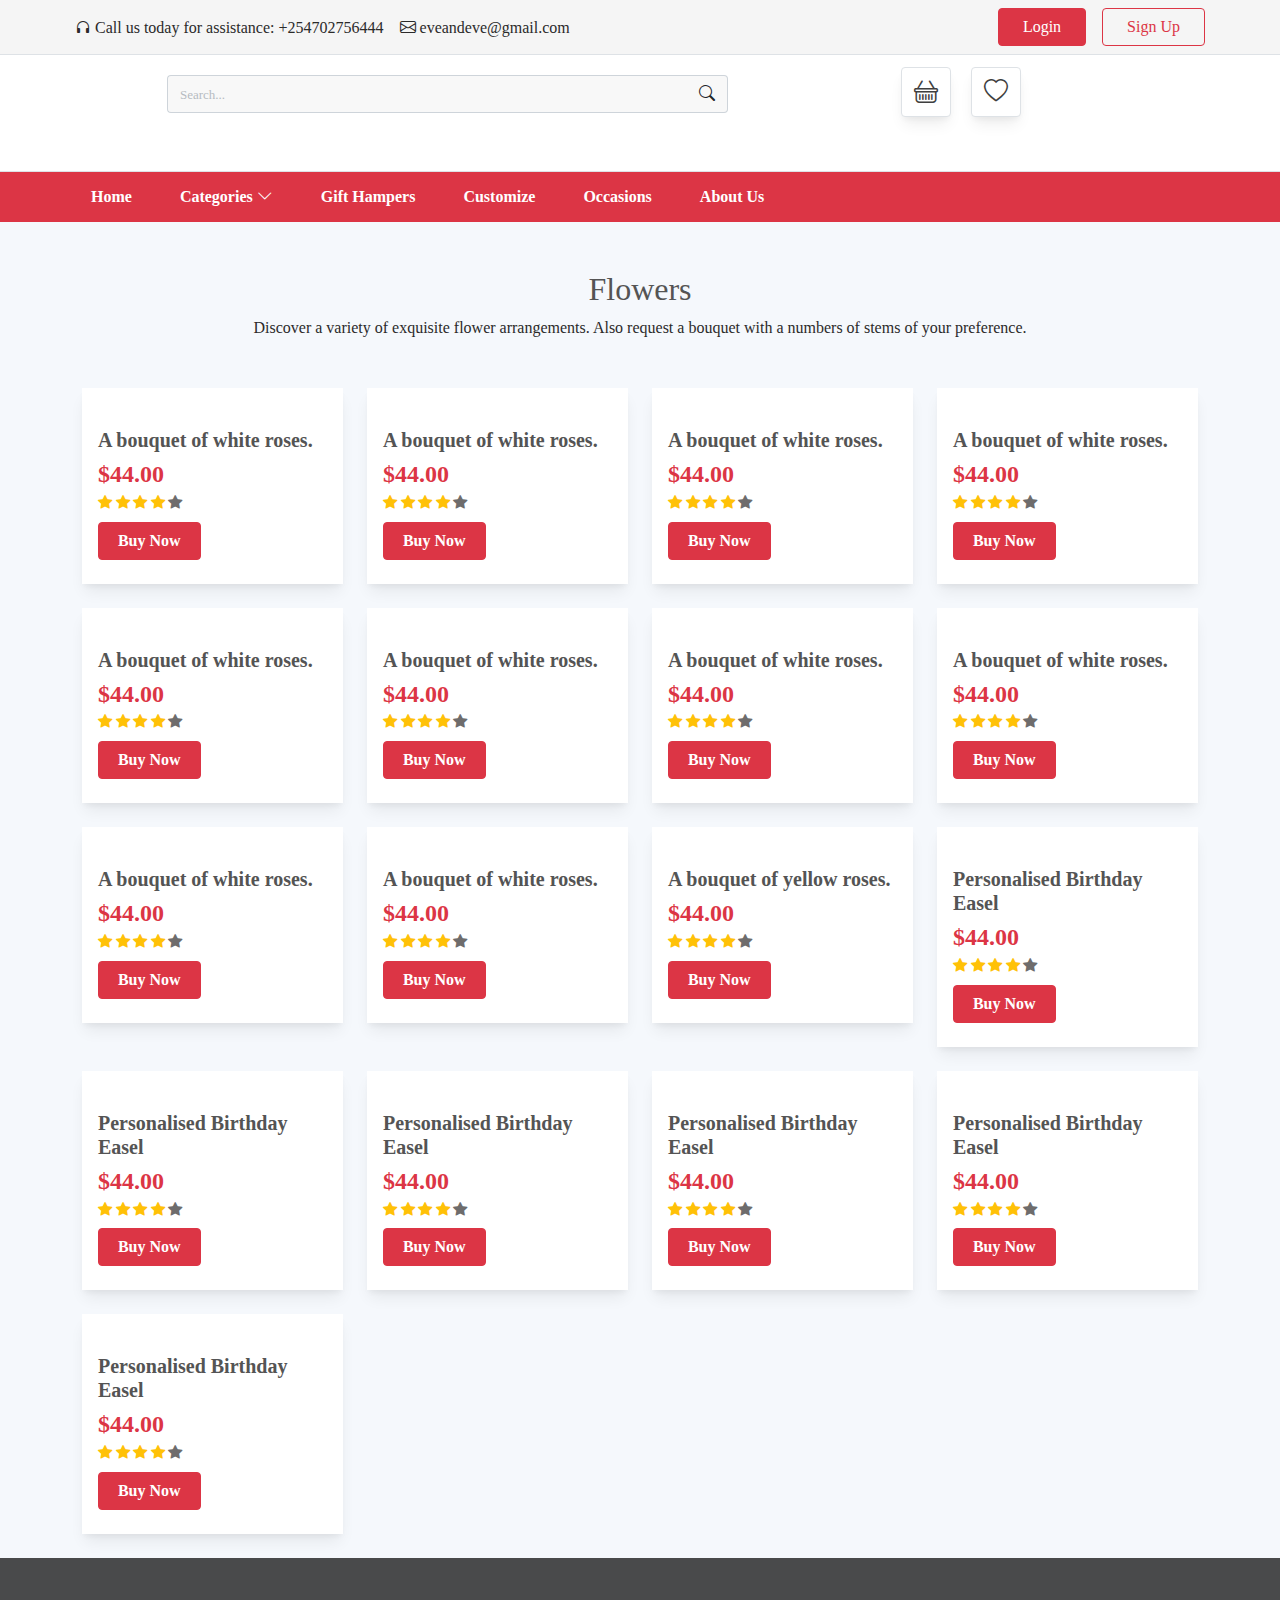
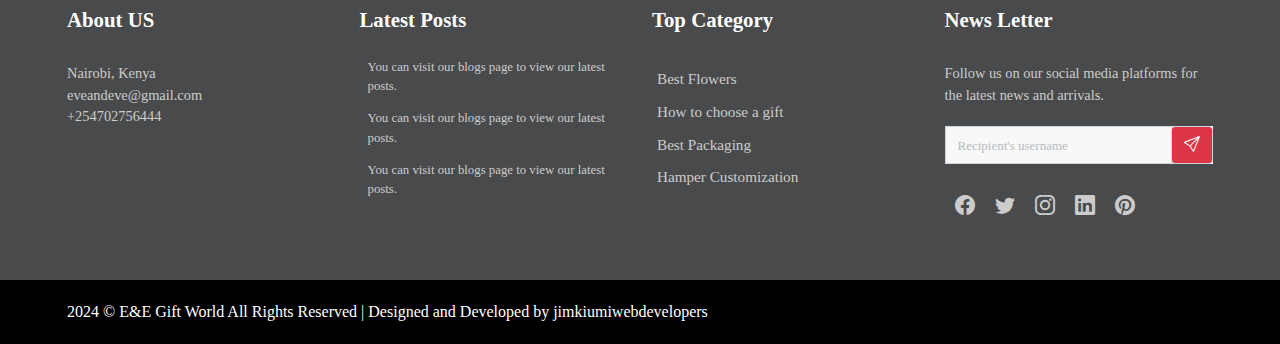
==== flowers.html @ 4145a186 "Add files via upload" ====
<!doctype html>
    <html lang="en">
    <head>
        <meta charset="utf-8">
        <meta name="viewport" content="width=device-width, initial-scale=1, shrink-to-fit=no">
        <title> E&E Gift World</title>
        <link rel="shortcut icon" href="assets/images/fav.png" type="image/x-icon">
        <link href="https://fonts.googleapis.com/css2?family=Poppins:wght@300;400;500;600;700;800;900&amp;display=swap" rel="stylesheet">
        <link rel="shortcut icon" href="assets/images/fav.jpg">
        <link rel="stylesheet" href="assets/css/bootstrap.min.css">
        <link rel="stylesheet" href="https://cdn.jsdelivr.net/npm/bootstrap-icons@1.7.2/font/bootstrap-icons.css">
        <link rel="stylesheet" type="text/css" href="assets/css/style.css" />
    </head>
    <bod>
        <header class="container-fluid bg-white">
            <div class="header-top bg-gray  border-bottom">
                <div class="container">
                    <div class="row">
                        <div class="col-md-8">
                            <ul class="d-inline-flex pt-0 pt-md-2 fs-6">
                                <li class="p-2 "><i class="bi bi-headphones"></i> Call us today for assistance:  +254702756444</li>
                                <li class="p-2 d-none d-md-block"><i class="bi bi-envelope"></i> eveandeve@gmail.com</li>
                            </ul>
                        </div>
                        <div class="col-md-4 d-flex align-items-end">
                            <ul class="ms-auto d-inline-flex">
                                <li class="p-2"><a target="_blank" href=""><button class="btn px-4 btn-danger">Login</button></a></li>
                                <li class="p-2"><a target="_blank" href=""><button class="btn px-4 btn-outline-danger">Sign Up</button></a></li>
                            </ul>
                        </div>
                    </div>
                </div>
            </div>
            <div class="logo-contaienr p-2">
                 <div class="container">
                     <div class="row">
                         <div id="logoimg" class="col-md-3 col-9 pt-1 pb-2">
                            <a href="index.html">
                                <img class="logo" src="assets\images\logo.jpg" alt="">
                            </a> 
                         </div>
                         <div class="col-md-6 d-none d-md-block pt-2">
                              <div class="input-group pt-1 mb-0">
                                  <input type="text" class="form-control border-end-0 mb-0" placeholder="Search..." aria-label="Recipient's username" aria-describedby="basic-addon2">
                                  <span class="input-group-text sit border-start-0" id="basic-addon2"><i class="bi bi-search"></i></span>
                            </div>
                         </div>
                         <div class="col-md-3 col-3 pt-1 text-end">
                             <a href="cart.html">
                                 <button type="button" class="btn btn-light shadow-md border position-relative">
                                  <i class="bi fs-4 bi-basket"></i>
                                </button>
                             </a>
                            
                            <button type="button" class="btn d-none d-md-inline-block ms-3 btn-light shadow-md border position-relative">
                              <i class="bi fs-4 bi-heart"></i>
                            </button>
                            
                         </div>
                     </div>
                 </div>   
            </div>
            <div class="menu-bar bg-danger container-fluid border-top">
                <div class="container">
                   <h6 class="d-md-none text-white p-3 mb-0 fw-bold">Menu 
                  <a class="text-white" data-bs-target="#menu" data-bs-toggle="collapse" aria-expanded="false" aria-controls="menu"><i class="bi cp bi-list float-end fs-1 dmji"></i></a> 
                   </h6>
                    <ul id="menu" class=" navcol fw-bold d-none d-md-inline-flex">
                        <li class="p-21 px-4"><a class="text-white" href="index.html">Home </a></li>
                        <li class="p-21 px-4"><a class="text-white" href="">Categories <i class="bi pt-2 bi-chevron-down"></i></a> 
                            <div class="inner-div">
                                <ul class="">
                                    <li><a href="">Baby</a></li>
                                    <li><a href="">Chocolates & Cookies</a></li>
                                    <li><a href="">Flowers & Cakes</a></li>
                                    <li><a href="">Gift Baskets & Hampers</a></li>
                                    <li><a href="">Gift Cards</a></li>
                                    <li><a href="">Jewellery</a></li>
                                    <li><a href="">Love & Romance</a></li>
                                </ul>
                            </div>
                        </li>
                        <li class="p-21 px-4"><a class="text-white" href="hampers.html">Gift Hampers </a></li>
                        <li class="p-21 px-4"><a class="text-white" href="">Customize </a></li>
                        <li class="p-21 px-4"><a class="text-white" href="">Occasions </a></li>
                        <li class="p-21 px-4"><a class="text-white" href="">About Us </a></li>
                    </ul>
                </div>
            </div>
        </header>
        <div class="latest-products pt-5 pb-0">
            <div class="container-xl">
                <div class="section-tile row">
                   <div class="col-md-10 text-center mx-auto">
                         <h2>Flowers</h2>
                        <p>Discover a variety of exquisite flower arrangements. Also request a bouquet with a numbers of stems of your preference.</p>
                   </div>
                </div>
                <div class="row mt-5">
                    <div class="col-lg-3 col-md-4 mb-4">
                        <div class="bg-white p-2 shadow-md">
                           <div class="text-center">
                               <a href="#">
                                    <img src="assets\images\Basket12.jpg" alt="">
                               </a>
                           </div>
                            <div class="detail p-2">
                                <h4 class="mb-1 fs-5 fw-bold">A bouquet of white roses.</h4>
                                <b class="fs-4 text-danger">$44.00</b>
                                
                                <ul class="mt-0 vgth">
                                    <li class="fs-8">
                                        <i class="bi text-warning bi-star-fill"></i>
                                        <i class="bi text-warning bi-star-fill"></i>
                                        <i class="bi text-warning bi-star-fill"></i>
                                        <i class="bi text-warning bi-star-fill"></i>
                                        <i class="bi bi-star-fill"></i>
                                    </li>
                                </ul>
                                <div class="row pt-2">
                                    <div class="col-md-6">
                                        <a href="#">
                                            <button class="btn mb-2 fw-bold w-100 btn-danger">Buy Now</button>
                                        </a>
                                    </div>
                                </div>
                            </div>
                        </div>
                    </div>
                    <div class="col-lg-3 col-md-4 mb-4">
                        <div class="bg-white p-2 shadow-md">
                           <div class="text-center">
                               <a href="#">
                                    <img src="assets\images\flowerbox.jpg" alt="">
                               </a>
                           </div>
                            <div class="detail p-2">
                                <h4 class="mb-1 fs-5 fw-bold">A bouquet of white roses.</h4>
                                <b class="fs-4 text-danger">$44.00</b>
                                
                                <ul class="mt-0 vgth">
                                    <li class="fs-8">
                                        <i class="bi text-warning bi-star-fill"></i>
                                        <i class="bi text-warning bi-star-fill"></i>
                                        <i class="bi text-warning bi-star-fill"></i>
                                        <i class="bi text-warning bi-star-fill"></i>
                                        <i class="bi bi-star-fill"></i>
                                    </li>
                                </ul>
                                <div class="row pt-2">
                                    <div class="col-md-6">
                                        <a href="#">
                                            <button class="btn mb-2 fw-bold w-100 btn-danger">Buy Now</button>
                                        </a>
                                    </div>
                                </div>
                            </div>
                        </div>
                    </div>
                    <div class="col-lg-3 col-md-4 mb-4">
                        <div class="bg-white p-2 shadow-md">
                           <div class="text-center">
                               <a href="#">
                                    <img src="assets\images\NAD_0535.JPG" alt="">
                               </a>
                           </div>
                            <div class="detail p-2">
                                <h4 class="mb-1 fs-5 fw-bold">A bouquet of white roses.</h4>
                                <b class="fs-4 text-danger">$44.00</b>
                                
                                <ul class="mt-0 vgth">
                                    <li class="fs-8">
                                        <i class="bi text-warning bi-star-fill"></i>
                                        <i class="bi text-warning bi-star-fill"></i>
                                        <i class="bi text-warning bi-star-fill"></i>
                                        <i class="bi text-warning bi-star-fill"></i>
                                        <i class="bi bi-star-fill"></i>
                                    </li>
                                </ul>
                                <div class="row pt-2">
                                    <div class="col-md-6">
                                        <a 
                                            href="#" target="_blank" onclick="redirectToWhatsApp('A bouquet of white roses', '$44.00')" class="btn mb-2 fw-bold w-100 btn-danger">Buy Now
                                        </a>
                                    </div>
                                </div>
                            </div>
                        </div>
                    </div>
                    
                    <div class="col-lg-3 col-md-4 mb-4">
                        <div class="bg-white p-2 shadow-md">
                           <div class="text-center">
                               <a href="#">
                                    <img src="assets\images\basket8.jpg" alt="">
                               </a>
                           </div>
                            <div class="detail p-2">
                                <h4 class="mb-1 fs-5 fw-bold">A bouquet of white roses.</h4>
                                <b class="fs-4 text-danger">$44.00</b>
                                
                                <ul class="mt-0 vgth">
                                    <li class="fs-8">
                                        <i class="bi text-warning bi-star-fill"></i>
                                        <i class="bi text-warning bi-star-fill"></i>
                                        <i class="bi text-warning bi-star-fill"></i>
                                        <i class="bi text-warning bi-star-fill"></i>
                                        <i class="bi bi-star-fill"></i>
                                    </li>
                                </ul>
                                <div class="row pt-2">
                                    <div class="col-md-6">
                                        <a href="#">
                                            <button class="btn mb-2 fw-bold w-100 btn-danger">Buy Now</button>
                                        </a>
                                    </div>
                                </div>
                            </div>
                        </div>
                    </div>
                    <div class="col-lg-3 col-md-4 mb-4">
                        <div class="bg-white p-2 shadow-md">
                           <div class="text-center">
                               <a href="#">
                                    <img src="assets\images\NAD_0610.JPG" alt="">
                               </a>
                           </div>
                            <div class="detail p-2">
                                <h4 class="mb-1 fs-5 fw-bold">A bouquet of white roses.</h4>
                                <b class="fs-4 text-danger">$44.00</b>
                                
                                <ul class="mt-0 vgth">
                                    <li class="fs-8">
                                        <i class="bi text-warning bi-star-fill"></i>
                                        <i class="bi text-warning bi-star-fill"></i>
                                        <i class="bi text-warning bi-star-fill"></i>
                                        <i class="bi text-warning bi-star-fill"></i>
                                        <i class="bi bi-star-fill"></i>
                                    </li>
                                </ul>
                                <div class="row pt-2">
                                    <div class="col-md-6">
                                        <a href="#">
                                            <button class="btn mb-2 fw-bold w-100 btn-danger">Buy Now</button>
                                        </a>
                                    </div>
                                </div>
                            </div>
                        </div>
                    </div>
                    <div class="col-lg-3 col-md-4 mb-4">
                        <div class="bg-white p-2 shadow-md">
                           <div class="text-center">
                               <a href="#">
                                    <img src="assets\images\NAD_0643.JPG" alt="">
                               </a>
                           </div>
                            <div class="detail p-2">
                                <h4 class="mb-1 fs-5 fw-bold">A bouquet of white roses.</h4>
                                <b class="fs-4 text-danger">$44.00</b>
                                
                                <ul class="mt-0 vgth">
                                    <li class="fs-8">
                                        <i class="bi text-warning bi-star-fill"></i>
                                        <i class="bi text-warning bi-star-fill"></i>
                                        <i class="bi text-warning bi-star-fill"></i>
                                        <i class="bi text-warning bi-star-fill"></i>
                                        <i class="bi bi-star-fill"></i>
                                    </li>
                                </ul>
                                <div class="row pt-2">
                                    <div class="col-md-6">
                                        <a href="#">
                                            <button class="btn mb-2 fw-bold w-100 btn-danger">Buy Now</button>
                                        </a>
                                    </div>
                                </div>
                            </div>
                        </div>
                    </div>
                    <div class="col-lg-3 col-md-4 mb-4">
                        <div class="bg-white p-2 shadow-md">
                           <div class="text-center">
                               <a href="#">
                                    <img src="assets\images\NAD_0672.JPG" alt="">
                               </a>
                           </div>
                            <div class="detail p-2">
                                <h4 class="mb-1 fs-5 fw-bold">A bouquet of white roses.</h4>
                                <b class="fs-4 text-danger">$44.00</b>
                                
                                <ul class="mt-0 vgth">
                                    <li class="fs-8">
                                        <i class="bi text-warning bi-star-fill"></i>
                                        <i class="bi text-warning bi-star-fill"></i>
                                        <i class="bi text-warning bi-star-fill"></i>
                                        <i class="bi text-warning bi-star-fill"></i>
                                        <i class="bi bi-star-fill"></i>
                                    </li>
                                </ul>
                                <div class="row pt-2">
                                    <div class="col-md-6">
                                        <a href="#">
                                            <button class="btn mb-2 fw-bold w-100 btn-danger">Buy Now</button>
                                        </a>
                                    </div>
                                </div>
                            </div>
                        </div>
                    </div>
                    <div class="col-lg-3 col-md-4 mb-4">
                        <div class="bg-white p-2 shadow-md">
                           <div class="text-center">
                               <a href="#">
                                    <img src="assets\images\NAD_0564.JPG" alt="">
                               </a>
                           </div>
                            <div class="detail p-2">
                                <h4 class="mb-1 fs-5 fw-bold">A bouquet of white roses.</h4>
                                <b class="fs-4 text-danger">$44.00</b>
                                
                                <ul class="mt-0 vgth">
                                    <li class="fs-8">
                                        <i class="bi text-warning bi-star-fill"></i>
                                        <i class="bi text-warning bi-star-fill"></i>
                                        <i class="bi text-warning bi-star-fill"></i>
                                        <i class="bi text-warning bi-star-fill"></i>
                                        <i class="bi bi-star-fill"></i>
                                    </li>
                                </ul>
                                <div class="row pt-2">
                                    <div class="col-md-6">
                                        <a href="#">
                                            <button class="btn mb-2 fw-bold w-100 btn-danger">Buy Now</button>
                                        </a>
                                    </div>
                                </div>
                            </div>
                        </div>
                    </div>
                    <div class="col-lg-3 col-md-4 mb-4">
                        <div class="bg-white p-2 shadow-md">
                           <div class="text-center">
                               <a href="#">
                                    <img src="assets\images\NAD_0604.JPG" alt="">
                               </a>
                           </div>
                            <div class="detail p-2">
                                <h4 class="mb-1 fs-5 fw-bold">A bouquet of white roses.</h4>
                                <b class="fs-4 text-danger">$44.00</b>
                                
                                <ul class="mt-0 vgth">
                                    <li class="fs-8">
                                        <i class="bi text-warning bi-star-fill"></i>
                                        <i class="bi text-warning bi-star-fill"></i>
                                        <i class="bi text-warning bi-star-fill"></i>
                                        <i class="bi text-warning bi-star-fill"></i>
                                        <i class="bi bi-star-fill"></i>
                                    </li>
                                </ul>
                                <div class="row pt-2">
                                    <div class="col-md-6">
                                        <a href="#">
                                            <button class="btn mb-2 fw-bold w-100 btn-danger">Buy Now</button>
                                        </a>
                                    </div>
                                </div>
                            </div>
                        </div>
                    </div>
                    <div class="col-lg-3 col-md-4 mb-4">
                        <div class="bg-white p-2 shadow-md">
                           <div class="text-center">
                               <a href="#">
                                    <img src="assets\images\whiteroses.jpg" alt="">
                               </a>
                           </div>
                            <div class="detail p-2">
                                <h4 class="mb-1 fs-5 fw-bold">A bouquet of white roses.</h4>
                                <b class="fs-4 text-danger">$44.00</b>
                                
                                <ul class="mt-0 vgth">
                                    <li class="fs-8">
                                        <i class="bi text-warning bi-star-fill"></i>
                                        <i class="bi text-warning bi-star-fill"></i>
                                        <i class="bi text-warning bi-star-fill"></i>
                                        <i class="bi text-warning bi-star-fill"></i>
                                        <i class="bi bi-star-fill"></i>
                                    </li>
                                </ul>
                                <div class="row pt-2">
                                    <div class="col-md-6">
                                        <a href="#">
                                            <button class="btn mb-2 fw-bold w-100 btn-danger">Buy Now</button>
                                        </a>
                                    </div>
                                </div>
                            </div>
                        </div>
                    </div>
                    
                    <div class="col-lg-3 col-md-4 mb-4">
                        <div class="bg-white p-2 shadow-md">
                            <div class="text-center">
                                <a href="#">
                                    <img src="assets\images\yellowroses.jpg" alt="">
                                </a>
                            </div>
                            <div class="detail p-2">
                                <h4 class="mb-1 fs-5 fw-bold">A bouquet of yellow roses.</h4>
                                <b class="fs-4 text-danger">$44.00</b>
                                <ul class="mt-0 vgth">
                                    <li class="fs-8">
                                        <i class="bi text-warning bi-star-fill"></i>
                                        <i class="bi text-warning bi-star-fill"></i>
                                        <i class="bi text-warning bi-star-fill"></i>
                                        <i class="bi text-warning bi-star-fill"></i>
                                        <i class="bi bi-star-fill"></i>
                                    </li>
                                </ul>
                                <div class="row pt-2">
                                    <div class="col-md-6">
                                        <a href="#">
                                            <button class="btn mb-2 fw-bold w-100 btn-danger">Buy Now</button>
                                        </a>
                                    </div>
                                </div>
                            </div>
                        </div>
                    </div>
                    
                    <div class="col-lg-3 col-md-4 mb-4">
                        <div class="bg-white p-2 shadow-md">
                            <div class="text-center">
                                <a href="#">
                                    <img src="assets\images\pinkroses.jpg" alt="">
                                </a>
                            </div>
                            <div class="detail p-2">
                                <h4 class="mb-1 fs-5 fw-bold">Personalised Birthday Easel</h4>
                                <b class="fs-4 text-danger">$44.00</b>
                                
                                <ul class="mt-0 vgth">
                                    <li class="fs-8">
                                        <i class="bi text-warning bi-star-fill"></i>
                                        <i class="bi text-warning bi-star-fill"></i>
                                        <i class="bi text-warning bi-star-fill"></i>
                                        <i class="bi text-warning bi-star-fill"></i>
                                        <i class="bi bi-star-fill"></i>
                                    </li>
                                </ul>
                                <div class="row pt-2">
                                    <div class="col-md-6">
                                        <a href="#">
                                            <button class="btn mb-2 fw-bold w-100 btn-danger">Buy Now</button>
                                        </a>
                                    </div>
                                </div>
                            </div>
                        </div>
                    </div>
                    
                    <div class="col-lg-3 col-md-4 mb-4">
                        <div class="bg-white p-2 shadow-md">
                            <div class="text-center">
                                <a href="#">
                                    <img src="assets\images\redroses.jpg" alt="">
                                </a>
                            </div>
                            <div class="detail p-2">
                                <h4 class="mb-1 fs-5 fw-bold">Personalised Birthday Easel</h4>
                                <b class="fs-4 text-danger">$44.00</b>
                                
                                <ul class="mt-0 vgth">
                                    <li class="fs-8">
                                        <i class="bi text-warning bi-star-fill"></i>
                                        <i class="bi text-warning bi-star-fill"></i>
                                        <i class="bi text-warning bi-star-fill"></i>
                                        <i class="bi text-warning bi-star-fill"></i>
                                        <i class="bi bi-star-fill"></i>
                                    </li>
                                </ul>
                                <div class="row pt-2">
                                    <div class="col-md-6">
                                        <a href="#">
                                            <button class="btn mb-2 fw-bold w-100 btn-danger">Buy Now</button>
                                        </a>
                                    </div>
                                </div>
                            </div>
                        </div>
                    </div>
                    <div class="col-lg-3 col-md-4 mb-4">
                        <div class="bg-white p-2 shadow-md">
                            <div class="text-center">
                                <a href="#">
                                    <img src="assets\images\mixedroses.webp" alt="">
                                </a>
                            </div>
                            <div class="detail p-2">
                                <h4 class="mb-1 fs-5 fw-bold">Personalised Birthday Easel</h4>
                                <b class="fs-4 text-danger">$44.00</b>
                                
                                <ul class="mt-0 vgth">
                                    <li class="fs-8">
                                        <i class="bi text-warning bi-star-fill"></i>
                                        <i class="bi text-warning bi-star-fill"></i>
                                        <i class="bi text-warning bi-star-fill"></i>
                                        <i class="bi text-warning bi-star-fill"></i>
                                        <i class="bi bi-star-fill"></i>
                                    </li>
                                </ul>
                                <div class="row pt-2">
                                    <div class="col-md-6">
                                        <a href="#">
                                            <button class="btn mb-2 fw-bold w-100 btn-danger">Buy Now</button>
                                        </a>
                                    </div>
                                </div>
                            </div>
                        </div>
                    </div>
                    
                    <div class="col-lg-3 col-md-4 mb-4">
                        <div class="bg-white p-2 shadow-md">
                            <div class="text-center">
                                <a href="#">
                                    <img src="assets\images\longstemroses.webp" alt="">
                                </a>
                            </div>
                            <div class="detail p-2">
                                <h4 class="mb-1 fs-5 fw-bold">Personalised Birthday Easel</h4>
                                <b class="fs-4 text-danger">$44.00</b>
                                
                                <ul class="mt-0 vgth">
                                    <li class="fs-8">
                                        <i class="bi text-warning bi-star-fill"></i>
                                        <i class="bi text-warning bi-star-fill"></i>
                                        <i class="bi text-warning bi-star-fill"></i>
                                        <i class="bi text-warning bi-star-fill"></i>
                                        <i class="bi bi-star-fill"></i>
                                    </li>
                                </ul>
                                <div class="row pt-2">
                                    <div class="col-md-6">
                                        <a href="#">
                                            <button class="btn mb-2 fw-bold w-100 btn-danger">Buy Now</button>
                                        </a>
                                    </div>
                                </div>
                            </div>
                        </div>
                    </div>
                    
                    <div class="col-lg-3 col-md-4 mb-4">
                        <div class="bg-white p-2 shadow-md">
                            <div class="text-center">
                                <a href="#">
                                    <img src="assets\images\rosesteddy.jpg" alt="">
                                </a>
                            </div>
                            <div class="detail p-2">
                                <h4 class="mb-1 fs-5 fw-bold">Personalised Birthday Easel</h4>
                                <b class="fs-4 text-danger">$44.00</b>
                                
                                <ul class="mt-0 vgth">
                                    <li class="fs-8">
                                        <i class="bi text-warning bi-star-fill"></i>
                                        <i class="bi text-warning bi-star-fill"></i>
                                        <i class="bi text-warning bi-star-fill"></i>
                                        <i class="bi text-warning bi-star-fill"></i>
                                        <i class="bi bi-star-fill"></i>
                                    </li>
                                </ul>
                                <div class="row pt-2">
                                    <div class="col-md-6">
                                        <a href="#">
                                            <button class="btn mb-2 fw-bold w-100 btn-danger">Buy Now</button>
                                        </a>
                                    </div>
                                </div>
                            </div>
                        </div>
                    </div>
                    
                    <div class="col-lg-3 col-md-4 mb-4">
                        <div class="bg-white p-2 shadow-md">
                            <div class="text-center">
                                <img src="assets\images\roses&ferrero.jpg" alt="">
                            </div>
                            <div class="detail p-2">
                                <h4 class="mb-1 fs-5 fw-bold">Personalised Birthday Easel</h4>
                                <b class="fs-4 text-danger">$44.00</b>
                                
                                <ul class="mt-0 vgth">
                                    <li class="fs-8">
                                        <i class="bi text-warning bi-star-fill"></i>
                                        <i class="bi text-warning bi-star-fill"></i>
                                        <i class="bi text-warning bi-star-fill"></i>
                                        <i class="bi text-warning bi-star-fill"></i>
                                        <i class="bi bi-star-fill"></i>
                                    </li>
                                </ul>
                                <div class="row pt-2">
                                    <div class="col-md-6">
                                        <button class="btn mb-2 fw-bold w-100 btn-danger">Buy Now</button>
                                    </div>
                                </div>
                            </div>
                        </div>
                    </div>
                </div>
            </div>
        </div>
    <footer>
        <div class="inner">
            <div class="container">
                <div class="row">
                    <div class="col-md-3 foot-about">
                        <h4>About US</h4>

                        <p></p>

                        <ul>
                            <li>Nairobi, Kenya</li>
                            <li>eveandeve@gmail.com</li>
                            <li>+254702756444</li>
                        </ul>
                    </div>

                    <div class="col-md-3 foot-post">
                        <h4>Latest Posts</h4>

                        <div class="post-row">
                            <div class="image">
                                <img src="assets\images\redroses.jpg" alt="">
                            </div>
                            <div class="detail ps-2">
                                <p>You can visit our blogs page to view our latest posts.</p>
                            </div>
                        </div>

                        <div class="post-row">
                            <div class="image">
                                <img src="assets\images\redroses.jpg" alt="">
                            </div>
                            <div class="detail p-2">
                                <p>You can visit our blogs page to view our latest posts.</p>
                            </div>
                        </div>

                        <div class="post-row">
                            <div class="image">
                                <img src="assets\images\redroses.jpg" alt="">
                            </div>
                            <div class="detail ps-2">
                                <p>You can visit our blogs page to view our latest posts.</p>
                            </div>
                        </div>
                    </div>

                    <div class="col-md-3 foot-services">
                        <h4>Top Category</h4>

                        <ul>
                            <li><a href="">Best Flowers</a></li>
                            <li><a href="">How to choose a gift</a></li>
                            <li><a href="">Best Packaging </a></li>
                            <li><a href="">Hamper Customization</a></li>
                        </ul>
                    </div>

                    <div class="col-md-3 foot-news">
                        <h4>News Letter</h4>
                        <p>Follow us on our social media platforms for the latest news and arrivals. </p>

                        <div class="input-group mb-3">
                            <input type="text" class="form-control mb-0" placeholder="Recipient's username" aria-label="Recipient's username" aria-describedby="basic-addon2">
                            <div class="input-group-append">
                                <span class="input-group-text bg-danger" id="basic-addon2"><i class="bi text-white bi-send"></i></span>
                            </div>
                        </div>

                        <ul>
                            <li><i class="bi bi-facebook"></i></li>
                            <li><i class="bi bi-twitter"></i></li>
                            <li><i class="bi bi-instagram"></i></li>
                            <li><i class="bi bi-linkedin"></i></li>
                            <li><i class="bi bi-pinterest"></i></li>
                        </ul>
                    </div>
                </div>
            </div>
        </div>
    </footer>
    <div class="copy">
        <div class="container">
            <a href="https://www.smarteyeapps.com/">2024 &copy; E&E Gift World All Rights Reserved | Designed and Developed by jimkiumiwebdevelopers</a>

            <span>
                <a href=""><i class="fab fa-github"></i></a>
                <a href=""><i class="fab fa-google-plus-g"></i></a>
                <a href="https://in.pinterest.com/prabnr/pins/"><i class="fab fa-pinterest-p"></i></a>
                <a href="https://twitter.com/prabinraja89" target="_blank"><i class="fab fa-twitter"></i></a>
                <a href="https://www.facebook.com/freewebtemplatesbysmarteye" target="_blank"><i class="fab fa-facebook-f"></i></a>
            </span>
        </div>
    </div>
        
    </body>
    <script>
        function redirectToWhatsApp(productName, productPrice) {
            // Construct the message with the product details
            var message = "I'm interested in buying the following product:\n";
            message += "Product: " + productName + "\n";
            message += "Price: " + productPrice + "\n";
    
            // Encode the message for URL
            var encodedMessage = encodeURIComponent(message);
    
            // Construct the WhatsApp link
            var whatsappLink = "https://wa.me/+254702756444?text=" + encodedMessage;
    
            // Redirect to WhatsApp
            window.location.href = whatsappLink;
        }
    </script>
    
    <script src="assets/js/jquery-3.2.1.min.js"></script>
    <script src="assets/js/popper.min.js"></script>
    <script src="assets/js/bootstrap.bundle.min.js"></script>
    <script src="assets/plugins/scroll-fixed/jquery-scrolltofixed-min.js"></script>
    <script src="assets/plugins/testimonial/js/owl.carousel.min.js"></script>
    <script src="assets/js/script.js"></script>

</html>
---- assets/css/style.css ----
#logoimg {
  width: 100px;
  height: 100px;
}




@import url("https://fonts.googleapis.com/css2?family=Crimson+Text:wght@400;600;700&display=swap");
.bg-primary {
  background-color: #8119f5 !important;
}

.text-primary {
  color: #8119f5;
}

/* ===================================== Basic CSS ==================================== */
* {
  margin: 0px;
  padding: 0px;
  list-style: none;
}

img {
  max-width: 100%;
}

a {
  text-decoration: none;
  outline: none;
  color: #444;
}

a:hover {
  color: #444;
}

ul {
  margin-bottom: 0;
  padding-left: 0;
}

a:hover,
a:focus,
input,
textarea {
  text-decoration: none;
  outline: none;
}

.center {
  text-align: center;
}

.left {
  text-align: left;
}

.right {
  text-align: right;
}

.cp {
  cursor: pointer;
}

html, body {
  height: 100%;
  font-family: "Crimson Text", serif;
}

p {
  margin-bottom: 0px;
  width: 100%;
}

.no-padding {
  padding: 0px;
}

.no-margin {
  margin: 0px;
}

.hid {
  display: none;
}

.top-mar {
  margin-top: 15px;
}

.h-100 {
  height: 100%;
}

::placeholder {
  color: #747f8a !important;
  font-size: 13px;
  opacity: 0.5 !important;
}

.container-fluid {
  padding: 0px;
}

h1, h2, h3, h4, h5, h6 {
  color: #545454;
}

body {
  background-color: #f5f8fc !important;
  -webkit-font-smoothing: antialiased;
  -moz-osx-font-smoothing: grayscale;
  text-rendering: optimizeLegibility;
  color: #2b2a2a;
  overflow-x: hidden;
}

.section-title {
  padding: 30px;
  margin: 0px;
  margin-bottom: 20px;
}
@media screen and (max-width: 767px) {
  .section-title {
    padding: 5px;
  }
}
.section-title h2 {
  width: 100%;
  text-align: center;
  font-weight: 600;
  margin-bottom: 0px;
}
.section-title p {
  max-width: 850px;
  text-align: center;
  float: none;
  margin: auto;
  font-size: 0.9rem;
  margin-top: 6px;
}
.section-title span {
  float: right;
  font-style: italic;
}

.inner-title {
  padding: 20px;
  padding-left: 0px;
  margin: 0px;
  margin-bottom: 10px;
  padding-bottom: 0px;
  border-bottom: 1px solid #ccccccc4;
  display: block;
  padding-right: 0px;
}
.inner-title h2 {
  width: 100%;
  text-align: center;
  font-size: 1rem;
  font-weight: 600;
  text-align: left;
  border-bottom: 1px solid #863dd9;
  padding-bottom: 10px;
  margin-bottom: 0px;
  width: 300px;
}
.inner-title p {
  width: 100%;
  text-align: center;
}
.inner-title .btn {
  float: right;
  margin-top: -38px;
  font-weight: 600;
  font-size: 0.8rem;
}

.page-nav {
  background-size: 100%;
  padding: 68px;
  text-align: center;
  background-color: #eaeaea;
}
.page-nav ul {
  float: none;
  margin: auto;
}
@media screen and (max-width: 992px) {
  .page-nav {
    background-size: auto;
  }
}
@media screen and (max-width: 767px) {
  .page-nav {
    padding-top: 200px;
    padding-bottom: 40px;
  }
}
@media screen and (max-width: 356px) {
  .page-nav {
    padding-top: 200px;
    padding-bottom: 40px;
  }
}
.page-nav h2 {
  font-size: 28px;
  width: 100%;
  font-weight: 700;
  color: #444;
}
@media screen and (max-width: 600px) {
  .page-nav h2 {
    font-size: 26px;
  }
}
.page-nav ul li {
  float: left;
  margin-right: 10px;
  margin-top: 10px;
  font-size: 16px;
  font-size: 0.93rem;
  font-weight: 600;
  color: #444;
}
.page-nav ul li i {
  width: 30px;
  text-align: center;
  color: #444;
}
.page-nav ul li a {
  color: #444;
  font-size: 0.93rem;
  font-weight: 600;
}

.btn-success {
  background-color: #51be78;
  border-color: #51be78;
}
.btn-success:hover {
  background-color: #51be78 !important;
  border-color: #51be78 !important;
}
.btn-success:active {
  background-color: #51be78 !important;
  border-color: #51be78 !important;
}
.btn-success:focus {
  background-color: #51be78 !important;
  border-color: #51be78 !important;
  box-shadow: none !important;
}

.btn-primary {
  background-color: #8119f5;
  border-color: #8119f5;
}
.btn-primary:hover {
  background-color: #8119f5 !important;
  border-color: #8119f5 !important;
}
.btn-primary:active {
  background-color: #8119f5 !important;
  border-color: #8119f5 !important;
}
.btn-primary:focus {
  background-color: #8119f5 !important;
  border-color: #8119f5 !important;
  box-shadow: none !important;
}

.btn-outline-primary {
  border-color: #8119f5;
  color: #8119f5;
}
.btn-outline-primary:hover {
  background-color: #8119f5 !important;
  border-color: #8119f5 !important;
}
.btn-outline-primary:active {
  background-color: #8119f5 !important;
  border-color: #8119f5 !important;
}
.btn-outline-primary:focus {
  background-color: #8119f5 !important;
  border-color: #8119f5 !important;
  box-shadow: none !important;
}

.form-control:focus {
  box-shadow: none !important;
  border: 1px solid #CCC;
}

.btn-light {
  background-color: #FFF;
  color: #3F3F3F;
}

.collapse.show {
  display: block !important;
}

.form-control:focus {
  box-shadow: none;
  border: 1px solid #CCC;
}

.form-control {
  background-color: #F8F8F8;
  margin-bottom: 20px;
}
.form-control:focus {
  background-color: #FFF;
  border-color: #CCC;
}

.container {
  max-width: 1170px;
}
@media screen and (max-width: 575px) {
  .container {
    padding: 10px 15px;
  }
}

/* ===================================== Basic CSS ==================================== */
.dropdown:hover .dropdown-menu {
  display: block;
  margin-top: 0;
}

.fw-md {
  font-weight: 600;
}

.fw-sm {
  font-weight: 500;
}

.big-padding {
  padding: 50px;
}
@media screen and (max-width: 940px) {
  .big-padding {
    padding: 30px 10px;
  }
}

.bggray {
  background-color: #F7F5F4 !important;
}

.shadow-md {
  box-shadow: 0 10px 15px -3px rgba(0, 0, 0, 0.07), 0 4px 6px -2px rgba(0, 0, 0, 0.05);
}

.shadow-xs {
  box-shadow: 0 8px 6px -6px rgba(0, 0, 0, 0.13);
}

.truncate-2 {
  display: -webkit-box !important;
  -webkit-line-clamp: 2;
  -webkit-box-orient: vertical;
  height: 42px;
  overflow: hidden;
  line-height: 21px;
}

.truncate-4 {
  display: -webkit-box !important;
  -webkit-line-clamp: 4;
  -webkit-box-orient: vertical;
  height: 82px;
  overflow: hidden;
  line-height: 21px;
}

.truncate-6 {
  display: -webkit-box !important;
  -webkit-line-clamp: 7;
  -webkit-box-orient: vertical;
  height: 130px;
  overflow: hidden;
  line-height: 21px;
}

.rtable {
  max-width: 500px;
  float: none;
  margin: auto;
}
.rtable tr td {
  padding: 5px;
}

.fs-7 {
  font-size: 0.95rem;
}

.fs-8 {
  font-size: 0.9rem;
}

.sticky {
  position: sticky;
}

.bg-gray {
  background: rgba(217, 217, 217, 0.25);
}

.btn-xs {
  padding: 2px 8px;
  font-size: 0.875rem;
  border-radius: 0.2rem;
}
.btn-xs i {
  font-size: 16px;
}

@media screen and (max-width: 767px) {
  .bordernosm {
    border: 0px !important;
  }
}

.h400 {
  height: 400px;
  overflow: auto;
}

.sticky-top-90 {
  position: -webkit-sticky;
  position: sticky;
  top: 85px;
  z-index: 1020;
}

.fs-9 {
  font-size: 0.79rem;
}

.fs-55 {
  font-size: 1.1rem;
}

.mt-25 {
  margin-top: 11px;
}

.width-fit {
  width: fit-content;
}

.text-justify {
  text-align: justify;
}

.p-21 {
  padding: 0.8rem;
}

.max-100 {
  max-width: 100px;
}

.sit {
  background-color: #F8F8F8;
}

.logo {
  max-width: 230px;
  width: 100%;
}

.inner-div {
  width: 500px;
  background-color: #FFF;
  box-shadow: 0 2px 5px 0 rgba(0, 0, 0, 0.16), 0 2px 10px 0 rgba(0, 0, 0, 0.12);
  position: absolute;
  padding: 15px;
  margin-top: 13px;
  display: none;
  z-index: 999;
}
@media screen and (max-width: 767px) {
  .inner-div {
    width: 100%;
    position: relative;
    display: inline-block !important;
  }
}
.inner-div ul li {
  float: left;
  width: 50%;
  font-size: 0.95rem;
  padding: 5px;
}
@media screen and (max-width: 767px) {
  .inner-div ul li {
    width: 100% !important;
  }
}

.navcol li:hover .inner-div {
  display: block;
}
@media screen and (max-width: 767px) {
  .navcol li:hover .inner-div {
    display: inline-block !important;
  }
}

.gvi {
  margin-top: -20px;
}

.vgth li i {
  color: #6e6c6c;
}

footer .inner {
  background-color: rgba(0, 0, 0, 0.7);
  padding: 50px;
  color: #ccc;
  font-size: 0.9rem;
}
@media screen and (max-width: 940px) {
  footer .inner {
    padding: 30px 10px;
  }
}
footer .inner h4 {
  color: #FFF;
  font-weight: 600;
  font-size: 1.3rem;
  margin-bottom: 30px;
}
footer .inner .foot-about p {
  margin-bottom: 30px;
}
footer .inner .foot-post .post-row {
  display: flex;
  margin-bottom: 10px;
}
footer .inner .foot-post .post-row .image img {
  width: 120px;
}
footer .inner .foot-post .post-row .detail {
  flex-grow: 1;
  padding-left: 5px;
}
footer .inner .foot-post .post-row .detail p {
  font-size: 0.8rem;
  margin-top: -5px;
}
footer .inner .foot-services ul li {
  padding: 5px;
  font-size: 0.95rem;
}
footer .inner .foot-services ul li a {
  color: #ccc;
}
footer .inner .foot-news p {
  margin-bottom: 20px;
}
footer .inner .foot-news .input-group {
  border-radius: 0px;
}
footer .inner .foot-news .input-group input {
  border-radius: 0px;
}
footer .inner .foot-news .input-group .input-group-append {
  border-radius: 0px;
  background-color: #FFF;
}
footer .inner .foot-news ul li {
  float: left;
  padding: 10px;
}
footer .inner .foot-news ul li i {
  font-size: 20px;
}

.copy {
  padding: 20px;
  background-color: #000000;
  color: #FFF;
}
.copy a {
  color: #FFF;
}
.copy span {
  float: right;
}
.copy span i {
  margin-right: 20px;
}

.dmji {
  margin-top: -6px;
}

.page-item.active a {
  background-color: #b02a37 !important;
  border-color: #b02a37 !important;
  color: #FFF !important;
}

.page-link {
  color: #b02a37 !important;
}

.filt li {
  padding: 5px;
}

.key-features li {
  float: left;
  width: 50%;
}

.bi-star-fill {
  color: #908c8c;
}

.detail {
  font-size: 0.8rem !important;
}

/*# sourceMappingURL=style.css.map */
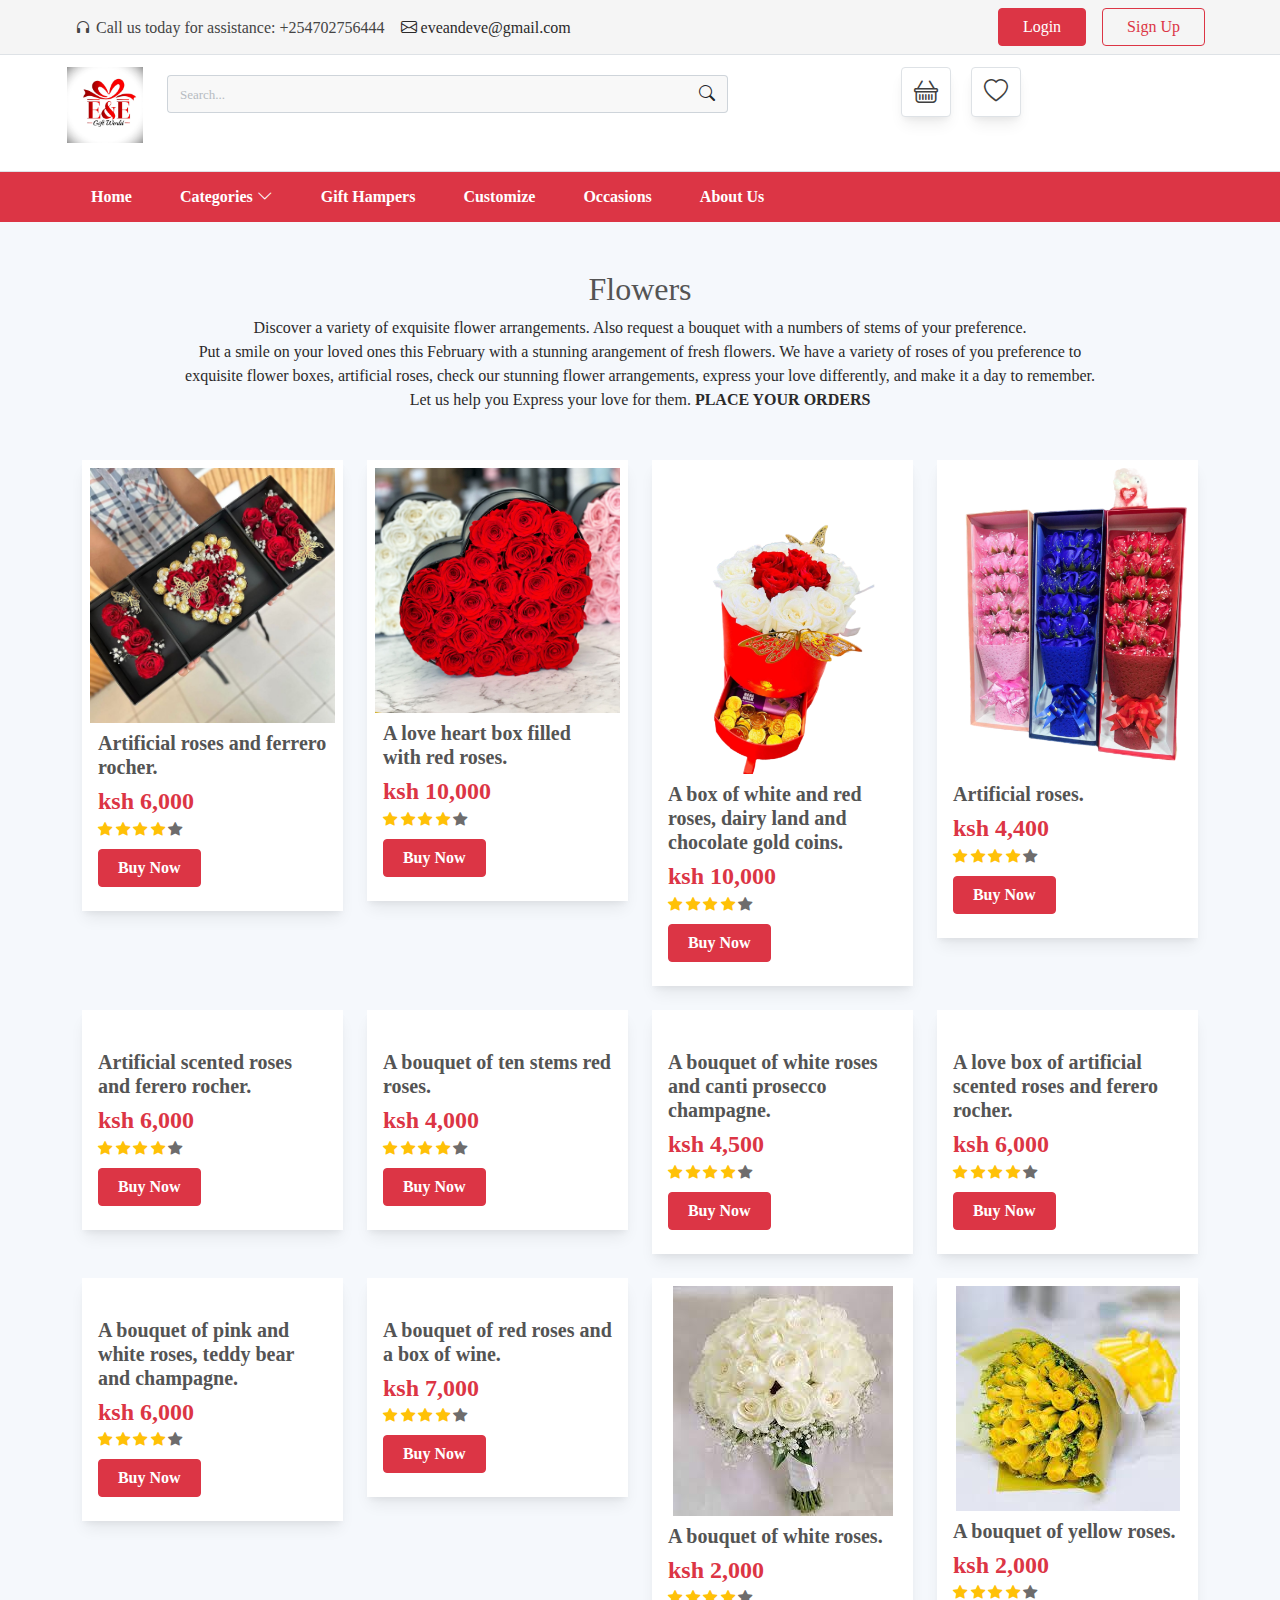
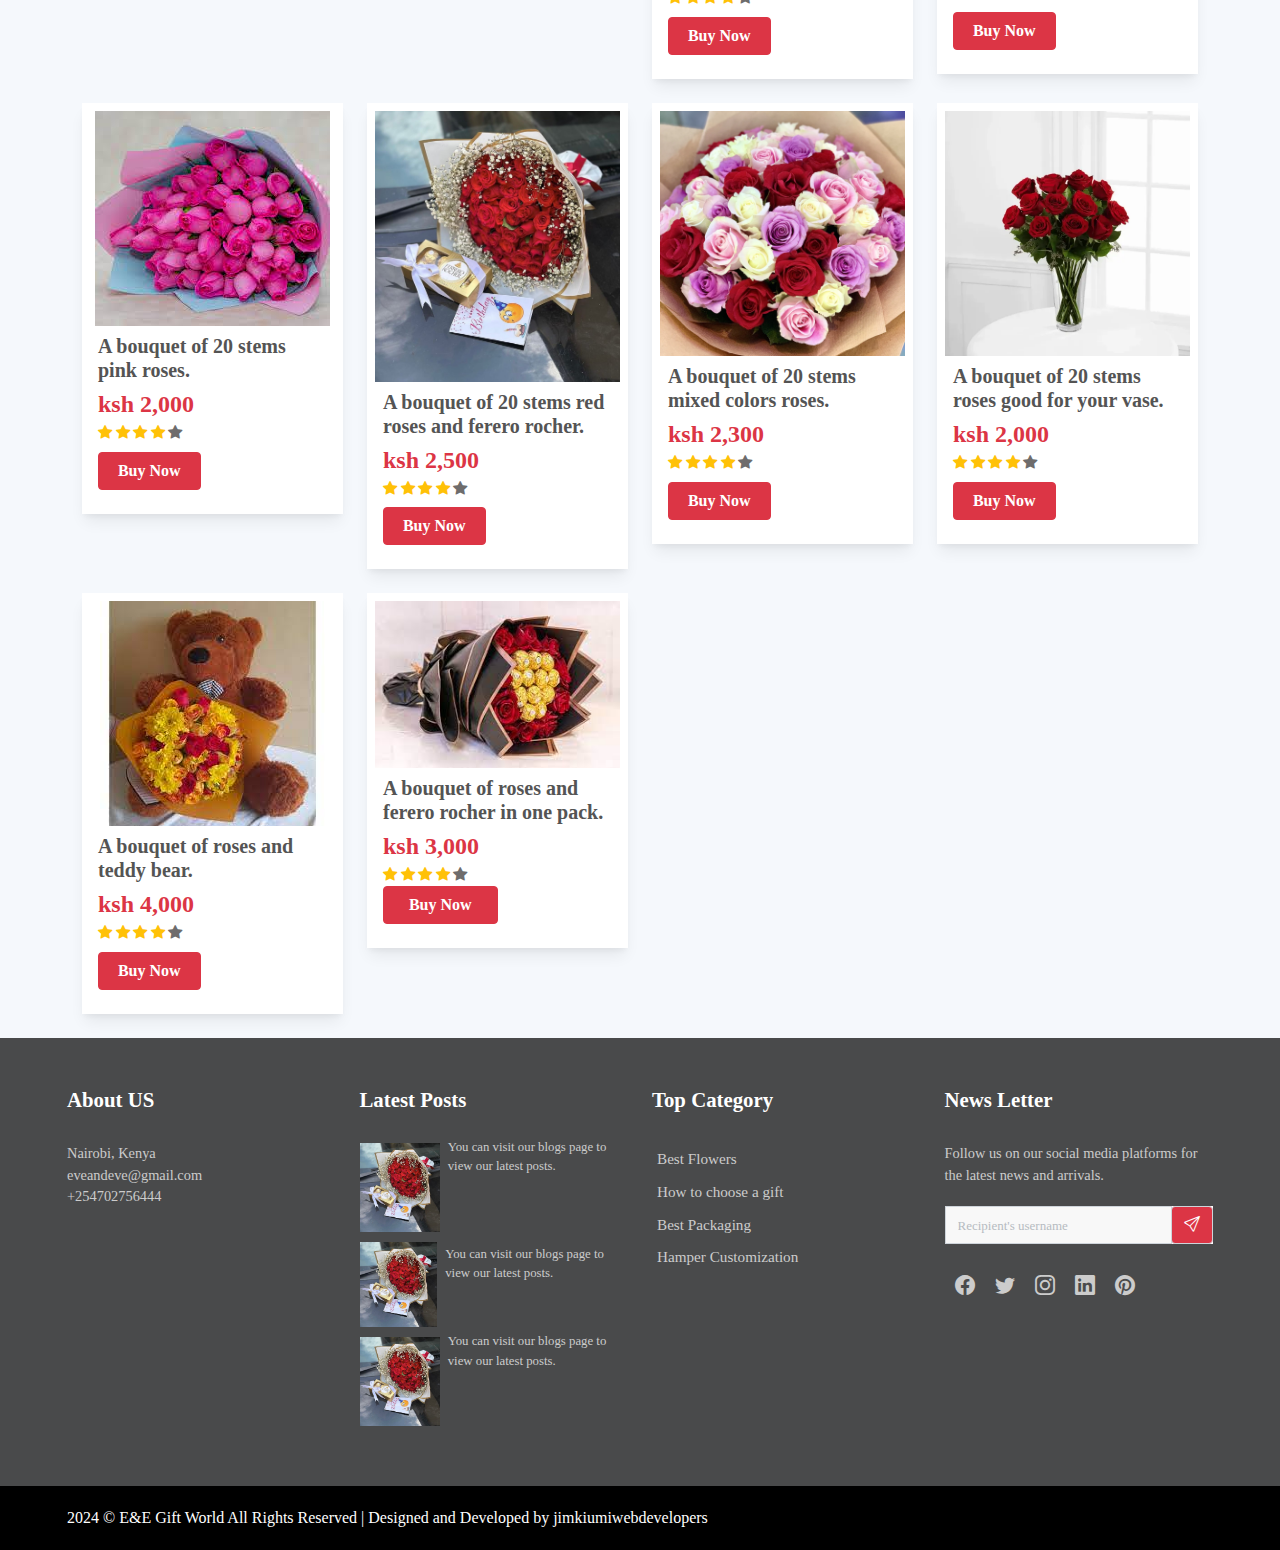
==== commit 7b6e3bc3: "Update flowers.html" ====
--- a/flowers.html
+++ b/flowers.html
@@ -18,10 +18,15 @@
                     <div class="row">
                         <div class="col-md-8">
                             <ul class="d-inline-flex pt-0 pt-md-2 fs-6">
-                                <li class="p-2 "><i class="bi bi-headphones"></i> Call us today for assistance:  +254702756444</li>
+                                <li class="p-2">
+                                    <a href="tel:+254702756444" style="text-decoration: none; display: flex; align-items: center;">
+                                        <i class="bi bi-headphones"></i>
+                                        <span style="margin-left: 5px;">Call us today for assistance: +254702756444</span>
+                                    </a>
+                                </li>
                                 <li class="p-2 d-none d-md-block"><i class="bi bi-envelope"></i> eveandeve@gmail.com</li>
                             </ul>
-                        </div>
+                        </div>                        
                         <div class="col-md-4 d-flex align-items-end">
                             <ul class="ms-auto d-inline-flex">
                                 <li class="p-2"><a target="_blank" href=""><button class="btn px-4 btn-danger">Login</button></a></li>
@@ -94,6 +99,7 @@
                    <div class="col-md-10 text-center mx-auto">
                          <h2>Flowers</h2>
                         <p>Discover a variety of exquisite flower arrangements. Also request a bouquet with a numbers of stems of your preference.</p>
+                        <p>Put a smile on your loved ones this February with a stunning arangement of fresh flowers. We have a variety of roses of you preference to exquisite flower boxes, artificial roses, check our stunning flower arrangements, express your love differently, and make it a day to remember. Let us help you Express your love for them. <b>PLACE YOUR ORDERS</b></p>
                    </div>
                 </div>
                 <div class="row mt-5">
@@ -105,293 +111,324 @@
                                </a>
                            </div>
                             <div class="detail p-2">
+                                <h4 class="mb-1 fs-5 fw-bold">Artificial roses and ferrero rocher.</h4>
+                                <b class="fs-4 text-danger">ksh 6,000</b>
+                                
+                                <ul class="mt-0 vgth">
+                                    <li class="fs-8">
+                                        <i class="bi text-warning bi-star-fill"></i>
+                                        <i class="bi text-warning bi-star-fill"></i>
+                                        <i class="bi text-warning bi-star-fill"></i>
+                                        <i class="bi text-warning bi-star-fill"></i>
+                                        <i class="bi bi-star-fill"></i>
+                                    </li>
+                                </ul>
+                                <div class="row pt-2">
+                                    <div class="col-md-6">
+                                        <a 
+                                            href="#" target="_blank" onclick="redirectToWhatsApp('Artificial roses and ferrero rocher', 'ksh 6,000')" class="btn mb-2 fw-bold w-100 btn-danger">Buy Now
+                                        </a>
+                                    </div>
+                                </div>
+                            </div>
+                        </div>
+                    </div>
+                    <div class="col-lg-3 col-md-4 mb-4">
+                        <div class="bg-white p-2 shadow-md">
+                           <div class="text-center">
+                               <a href="#">
+                                    <img src="assets\images\flowerbox.jpg" alt="">
+                               </a>
+                           </div>
+                            <div class="detail p-2">
+                                <h4 class="mb-1 fs-5 fw-bold">A love heart box filled with red roses.</h4>
+                                <b class="fs-4 text-danger">ksh 10,000</b>
+                                
+                                <ul class="mt-0 vgth">
+                                    <li class="fs-8">
+                                        <i class="bi text-warning bi-star-fill"></i>
+                                        <i class="bi text-warning bi-star-fill"></i>
+                                        <i class="bi text-warning bi-star-fill"></i>
+                                        <i class="bi text-warning bi-star-fill"></i>
+                                        <i class="bi bi-star-fill"></i>
+                                    </li>
+                                </ul>
+                                <div class="row pt-2">
+                                    <div class="col-md-6">
+                                        <a href="#">
+                                            <a 
+                                                href="#" target="_blank" onclick="redirectToWhatsApp('A love heart box filled with red roses', 'ksh 10,000')" class="btn mb-2 fw-bold w-100 btn-danger">Buy Now
+                                            </a>
+                                    </div>
+                                </div>
+                            </div>
+                        </div>
+                    </div>
+                    <div class="col-lg-3 col-md-4 mb-4">
+                        <div class="bg-white p-2 shadow-md">
+                           <div class="text-center">
+                               <a href="#">
+                                    <img src="assets\images\Basket8.png" alt="">
+                               </a>
+                           </div>
+                            <div class="detail p-2">
+                                <h4 class="mb-1 fs-5 fw-bold">A box of white and red roses, dairy land and chocolate gold coins.</h4>
+                                <b class="fs-4 text-danger">ksh 10,000</b>
+                                
+                                <ul class="mt-0 vgth">
+                                    <li class="fs-8">
+                                        <i class="bi text-warning bi-star-fill"></i>
+                                        <i class="bi text-warning bi-star-fill"></i>
+                                        <i class="bi text-warning bi-star-fill"></i>
+                                        <i class="bi text-warning bi-star-fill"></i>
+                                        <i class="bi bi-star-fill"></i>
+                                    </li>
+                                </ul>
+                                <div class="row pt-2">
+                                    <div class="col-md-6">
+                                        <a href="#">
+                                            <a 
+                                                href="#" target="_blank" onclick="redirectToWhatsApp('A box of white and red roses, dairy land and chocolate gold coins', 'ksh 10,000')" class="btn mb-2 fw-bold w-100 btn-danger">Buy Now
+                                            </a>
+                                    </div>
+                                </div>
+                            </div>
+                        </div>
+                    </div>
+                    <div class="col-lg-3 col-md-4 mb-4">
+                        <div class="bg-white p-2 shadow-md">
+                           <div class="text-center">
+                               <a href="#">
+                                    <img src="assets\images\5.png" alt="">
+                               </a>
+                           </div>
+                            <div class="detail p-2">
+                                <h4 class="mb-1 fs-5 fw-bold">Artificial roses.</h4>
+                                <b class="fs-4 text-danger">ksh 4,400</b>
+                                
+                                <ul class="mt-0 vgth">
+                                    <li class="fs-8">
+                                        <i class="bi text-warning bi-star-fill"></i>
+                                        <i class="bi text-warning bi-star-fill"></i>
+                                        <i class="bi text-warning bi-star-fill"></i>
+                                        <i class="bi text-warning bi-star-fill"></i>
+                                        <i class="bi bi-star-fill"></i>
+                                    </li>
+                                </ul>
+                                <div class="row pt-2">
+                                    <div class="col-md-6">
+                                        <a 
+                                            href="#" target="_blank" onclick="redirectToWhatsApp('Artificial roses', 'ksh 4,000')" class="btn mb-2 fw-bold w-100 btn-danger">Buy Now
+                                        </a>
+                                    </div>
+                                </div>
+                            </div>
+                        </div>
+                    </div>
+                    <div class="col-lg-3 col-md-4 mb-4">
+                        <div class="bg-white p-2 shadow-md">
+                           <div class="text-center">
+                               <a href="#">
+                                    <img src="assets\images\NAD_0535.JPG" alt="">
+                               </a>
+                           </div>
+                            <div class="detail p-2">
+                                <h4 class="mb-1 fs-5 fw-bold">Artificial scented roses and ferero rocher.</h4>
+                                <b class="fs-4 text-danger">ksh 6,000</b>
+                                
+                                <ul class="mt-0 vgth">
+                                    <li class="fs-8">
+                                        <i class="bi text-warning bi-star-fill"></i>
+                                        <i class="bi text-warning bi-star-fill"></i>
+                                        <i class="bi text-warning bi-star-fill"></i>
+                                        <i class="bi text-warning bi-star-fill"></i>
+                                        <i class="bi bi-star-fill"></i>
+                                    </li>
+                                </ul>
+                                <div class="row pt-2">
+                                    <div class="col-md-6">
+                                        <a 
+                                            href="#" target="_blank" onclick="redirectToWhatsApp('Artificial scented roses and ferero rocher', 'ksh 6,000')" class="btn mb-2 fw-bold w-100 btn-danger">Buy Now
+                                        </a>
+                                    </div>
+                                </div>
+                            </div>
+                        </div>
+                    </div>
+                    <div class="col-lg-3 col-md-4 mb-4">
+                        <div class="bg-white p-2 shadow-md">
+                           <div class="text-center">
+                               <a href="#">
+                                    <img src="assets\images\NAD_0610.JPG" alt="">
+                               </a>
+                           </div>
+                            <div class="detail p-2">
+                                <h4 class="mb-1 fs-5 fw-bold">A bouquet of ten stems red roses.</h4>
+                                <b class="fs-4 text-danger">ksh 4,000</b>
+                                
+                                <ul class="mt-0 vgth">
+                                    <li class="fs-8">
+                                        <i class="bi text-warning bi-star-fill"></i>
+                                        <i class="bi text-warning bi-star-fill"></i>
+                                        <i class="bi text-warning bi-star-fill"></i>
+                                        <i class="bi text-warning bi-star-fill"></i>
+                                        <i class="bi bi-star-fill"></i>
+                                    </li>
+                                </ul>
+                                <div class="row pt-2">
+                                    <div class="col-md-6">
+                                        <a 
+                                            href="#" target="_blank" onclick="redirectToWhatsApp('A bouquet of ten stems red roses', 'ksh 4,000')" class="btn mb-2 fw-bold w-100 btn-danger">Buy Now
+                                        </a>
+                                    </div>
+                                </div>
+                            </div>
+                        </div>
+                    </div>
+                    <div class="col-lg-3 col-md-4 mb-4">
+                        <div class="bg-white p-2 shadow-md">
+                           <div class="text-center">
+                               <a href="#">
+                                    <img src="assets\images\NAD_0643.JPG" alt="">
+                               </a>
+                           </div>
+                            <div class="detail p-2">
+                                <h4 class="mb-1 fs-5 fw-bold">A bouquet of white roses and canti prosecco champagne.</h4>
+                                <b class="fs-4 text-danger">ksh 4,500</b>
+                                
+                                <ul class="mt-0 vgth">
+                                    <li class="fs-8">
+                                        <i class="bi text-warning bi-star-fill"></i>
+                                        <i class="bi text-warning bi-star-fill"></i>
+                                        <i class="bi text-warning bi-star-fill"></i>
+                                        <i class="bi text-warning bi-star-fill"></i>
+                                        <i class="bi bi-star-fill"></i>
+                                    </li>
+                                </ul>
+                                <div class="row pt-2">
+                                    <div class="col-md-6">
+                                        <a 
+                                            href="#" target="_blank" onclick="redirectToWhatsApp('A bouquet of white roses and canti prosecco champagne', 'ksh 4,500')" class="btn mb-2 fw-bold w-100 btn-danger">Buy Now
+                                        </a>
+                                    </div>
+                                </div>
+                            </div>
+                        </div>
+                    </div>
+                    <div class="col-lg-3 col-md-4 mb-4">
+                        <div class="bg-white p-2 shadow-md">
+                           <div class="text-center">
+                               <a href="#">
+                                    <img src="assets\images\NAD_0672.JPG" alt="">
+                               </a>
+                           </div>
+                            <div class="detail p-2">
+                                <h4 class="mb-1 fs-5 fw-bold">A love box of artificial scented roses and ferero rocher.</h4>
+                                <b class="fs-4 text-danger">ksh 6,000</b>
+                                
+                                <ul class="mt-0 vgth">
+                                    <li class="fs-8">
+                                        <i class="bi text-warning bi-star-fill"></i>
+                                        <i class="bi text-warning bi-star-fill"></i>
+                                        <i class="bi text-warning bi-star-fill"></i>
+                                        <i class="bi text-warning bi-star-fill"></i>
+                                        <i class="bi bi-star-fill"></i>
+                                    </li>
+                                </ul>
+                                <div class="row pt-2">
+                                    <div class="col-md-6">
+                                        <a 
+                                            href="#" target="_blank" onclick="redirectToWhatsApp('A love box of artificial scented roses and ferero rocher', 'ksh 6,000')" class="btn mb-2 fw-bold w-100 btn-danger">Buy Now
+                                        </a>
+                                    </div>
+                                </div>
+                            </div>
+                        </div>
+                    </div>
+                    <div class="col-lg-3 col-md-4 mb-4">
+                        <div class="bg-white p-2 shadow-md">
+                           <div class="text-center">
+                               <a href="#">
+                                    <img src="assets\images\NAD_0564.JPG" alt="">
+                               </a>
+                           </div>
+                            <div class="detail p-2">
+                                <h4 class="mb-1 fs-5 fw-bold">A bouquet of pink and white roses, teddy bear and champagne.</h4>
+                                <b class="fs-4 text-danger">ksh 6,000</b>
+                                
+                                <ul class="mt-0 vgth">
+                                    <li class="fs-8">
+                                        <i class="bi text-warning bi-star-fill"></i>
+                                        <i class="bi text-warning bi-star-fill"></i>
+                                        <i class="bi text-warning bi-star-fill"></i>
+                                        <i class="bi text-warning bi-star-fill"></i>
+                                        <i class="bi bi-star-fill"></i>
+                                    </li>
+                                </ul>
+                                <div class="row pt-2">
+                                    <div class="col-md-6">
+                                        <a 
+                                            href="#" target="_blank" onclick="redirectToWhatsApp('A bouquet of pink and white roses, teddy bear and champagne', 'ksh 6,000')" class="btn mb-2 fw-bold w-100 btn-danger">Buy Now
+                                        </a>
+                                    </div>
+                                </div>
+                            </div>
+                        </div>
+                    </div>
+                    <div class="col-lg-3 col-md-4 mb-4">
+                        <div class="bg-white p-2 shadow-md">
+                           <div class="text-center">
+                               <a href="#">
+                                    <img src="assets\images\NAD_0604.JPG" alt="">
+                               </a>
+                           </div>
+                            <div class="detail p-2">
+                                <h4 class="mb-1 fs-5 fw-bold">A bouquet of red roses and a box of wine.</h4>
+                                <b class="fs-4 text-danger">ksh 7,000</b>
+                                
+                                <ul class="mt-0 vgth">
+                                    <li class="fs-8">
+                                        <i class="bi text-warning bi-star-fill"></i>
+                                        <i class="bi text-warning bi-star-fill"></i>
+                                        <i class="bi text-warning bi-star-fill"></i>
+                                        <i class="bi text-warning bi-star-fill"></i>
+                                        <i class="bi bi-star-fill"></i>
+                                    </li>
+                                </ul>
+                                <div class="row pt-2">
+                                    <div class="col-md-6">
+                                        <a 
+                                            href="#" target="_blank" onclick="redirectToWhatsApp('A bouquet of red roses and a box of wine', 'ksh 7,000')" class="btn mb-2 fw-bold w-100 btn-danger">Buy Now
+                                        </a>
+                                    </div>
+                                </div>
+                            </div>
+                        </div>
+                    </div>
+                    <div class="col-lg-3 col-md-4 mb-4">
+                        <div class="bg-white p-2 shadow-md">
+                           <div class="text-center">
+                               <a href="#">
+                                    <img src="assets\images\whiteroses.jpg" alt="">
+                               </a>
+                           </div>
+                            <div class="detail p-2">
                                 <h4 class="mb-1 fs-5 fw-bold">A bouquet of white roses.</h4>
-                                <b class="fs-4 text-danger">$44.00</b>
-                                
-                                <ul class="mt-0 vgth">
-                                    <li class="fs-8">
-                                        <i class="bi text-warning bi-star-fill"></i>
-                                        <i class="bi text-warning bi-star-fill"></i>
-                                        <i class="bi text-warning bi-star-fill"></i>
-                                        <i class="bi text-warning bi-star-fill"></i>
-                                        <i class="bi bi-star-fill"></i>
-                                    </li>
-                                </ul>
-                                <div class="row pt-2">
-                                    <div class="col-md-6">
-                                        <a href="#">
-                                            <button class="btn mb-2 fw-bold w-100 btn-danger">Buy Now</button>
-                                        </a>
-                                    </div>
-                                </div>
-                            </div>
-                        </div>
-                    </div>
-                    <div class="col-lg-3 col-md-4 mb-4">
-                        <div class="bg-white p-2 shadow-md">
-                           <div class="text-center">
-                               <a href="#">
-                                    <img src="assets\images\flowerbox.jpg" alt="">
-                               </a>
-                           </div>
-                            <div class="detail p-2">
-                                <h4 class="mb-1 fs-5 fw-bold">A bouquet of white roses.</h4>
-                                <b class="fs-4 text-danger">$44.00</b>
-                                
-                                <ul class="mt-0 vgth">
-                                    <li class="fs-8">
-                                        <i class="bi text-warning bi-star-fill"></i>
-                                        <i class="bi text-warning bi-star-fill"></i>
-                                        <i class="bi text-warning bi-star-fill"></i>
-                                        <i class="bi text-warning bi-star-fill"></i>
-                                        <i class="bi bi-star-fill"></i>
-                                    </li>
-                                </ul>
-                                <div class="row pt-2">
-                                    <div class="col-md-6">
-                                        <a href="#">
-                                            <button class="btn mb-2 fw-bold w-100 btn-danger">Buy Now</button>
-                                        </a>
-                                    </div>
-                                </div>
-                            </div>
-                        </div>
-                    </div>
-                    <div class="col-lg-3 col-md-4 mb-4">
-                        <div class="bg-white p-2 shadow-md">
-                           <div class="text-center">
-                               <a href="#">
-                                    <img src="assets\images\NAD_0535.JPG" alt="">
-                               </a>
-                           </div>
-                            <div class="detail p-2">
-                                <h4 class="mb-1 fs-5 fw-bold">A bouquet of white roses.</h4>
-                                <b class="fs-4 text-danger">$44.00</b>
-                                
-                                <ul class="mt-0 vgth">
-                                    <li class="fs-8">
-                                        <i class="bi text-warning bi-star-fill"></i>
-                                        <i class="bi text-warning bi-star-fill"></i>
-                                        <i class="bi text-warning bi-star-fill"></i>
-                                        <i class="bi text-warning bi-star-fill"></i>
-                                        <i class="bi bi-star-fill"></i>
-                                    </li>
-                                </ul>
-                                <div class="row pt-2">
-                                    <div class="col-md-6">
-                                        <a 
-                                            href="#" target="_blank" onclick="redirectToWhatsApp('A bouquet of white roses', '$44.00')" class="btn mb-2 fw-bold w-100 btn-danger">Buy Now
-                                        </a>
-                                    </div>
-                                </div>
-                            </div>
-                        </div>
-                    </div>
-                    
-                    <div class="col-lg-3 col-md-4 mb-4">
-                        <div class="bg-white p-2 shadow-md">
-                           <div class="text-center">
-                               <a href="#">
-                                    <img src="assets\images\basket8.jpg" alt="">
-                               </a>
-                           </div>
-                            <div class="detail p-2">
-                                <h4 class="mb-1 fs-5 fw-bold">A bouquet of white roses.</h4>
-                                <b class="fs-4 text-danger">$44.00</b>
-                                
-                                <ul class="mt-0 vgth">
-                                    <li class="fs-8">
-                                        <i class="bi text-warning bi-star-fill"></i>
-                                        <i class="bi text-warning bi-star-fill"></i>
-                                        <i class="bi text-warning bi-star-fill"></i>
-                                        <i class="bi text-warning bi-star-fill"></i>
-                                        <i class="bi bi-star-fill"></i>
-                                    </li>
-                                </ul>
-                                <div class="row pt-2">
-                                    <div class="col-md-6">
-                                        <a href="#">
-                                            <button class="btn mb-2 fw-bold w-100 btn-danger">Buy Now</button>
-                                        </a>
-                                    </div>
-                                </div>
-                            </div>
-                        </div>
-                    </div>
-                    <div class="col-lg-3 col-md-4 mb-4">
-                        <div class="bg-white p-2 shadow-md">
-                           <div class="text-center">
-                               <a href="#">
-                                    <img src="assets\images\NAD_0610.JPG" alt="">
-                               </a>
-                           </div>
-                            <div class="detail p-2">
-                                <h4 class="mb-1 fs-5 fw-bold">A bouquet of white roses.</h4>
-                                <b class="fs-4 text-danger">$44.00</b>
-                                
-                                <ul class="mt-0 vgth">
-                                    <li class="fs-8">
-                                        <i class="bi text-warning bi-star-fill"></i>
-                                        <i class="bi text-warning bi-star-fill"></i>
-                                        <i class="bi text-warning bi-star-fill"></i>
-                                        <i class="bi text-warning bi-star-fill"></i>
-                                        <i class="bi bi-star-fill"></i>
-                                    </li>
-                                </ul>
-                                <div class="row pt-2">
-                                    <div class="col-md-6">
-                                        <a href="#">
-                                            <button class="btn mb-2 fw-bold w-100 btn-danger">Buy Now</button>
-                                        </a>
-                                    </div>
-                                </div>
-                            </div>
-                        </div>
-                    </div>
-                    <div class="col-lg-3 col-md-4 mb-4">
-                        <div class="bg-white p-2 shadow-md">
-                           <div class="text-center">
-                               <a href="#">
-                                    <img src="assets\images\NAD_0643.JPG" alt="">
-                               </a>
-                           </div>
-                            <div class="detail p-2">
-                                <h4 class="mb-1 fs-5 fw-bold">A bouquet of white roses.</h4>
-                                <b class="fs-4 text-danger">$44.00</b>
-                                
-                                <ul class="mt-0 vgth">
-                                    <li class="fs-8">
-                                        <i class="bi text-warning bi-star-fill"></i>
-                                        <i class="bi text-warning bi-star-fill"></i>
-                                        <i class="bi text-warning bi-star-fill"></i>
-                                        <i class="bi text-warning bi-star-fill"></i>
-                                        <i class="bi bi-star-fill"></i>
-                                    </li>
-                                </ul>
-                                <div class="row pt-2">
-                                    <div class="col-md-6">
-                                        <a href="#">
-                                            <button class="btn mb-2 fw-bold w-100 btn-danger">Buy Now</button>
-                                        </a>
-                                    </div>
-                                </div>
-                            </div>
-                        </div>
-                    </div>
-                    <div class="col-lg-3 col-md-4 mb-4">
-                        <div class="bg-white p-2 shadow-md">
-                           <div class="text-center">
-                               <a href="#">
-                                    <img src="assets\images\NAD_0672.JPG" alt="">
-                               </a>
-                           </div>
-                            <div class="detail p-2">
-                                <h4 class="mb-1 fs-5 fw-bold">A bouquet of white roses.</h4>
-                                <b class="fs-4 text-danger">$44.00</b>
-                                
-                                <ul class="mt-0 vgth">
-                                    <li class="fs-8">
-                                        <i class="bi text-warning bi-star-fill"></i>
-                                        <i class="bi text-warning bi-star-fill"></i>
-                                        <i class="bi text-warning bi-star-fill"></i>
-                                        <i class="bi text-warning bi-star-fill"></i>
-                                        <i class="bi bi-star-fill"></i>
-                                    </li>
-                                </ul>
-                                <div class="row pt-2">
-                                    <div class="col-md-6">
-                                        <a href="#">
-                                            <button class="btn mb-2 fw-bold w-100 btn-danger">Buy Now</button>
-                                        </a>
-                                    </div>
-                                </div>
-                            </div>
-                        </div>
-                    </div>
-                    <div class="col-lg-3 col-md-4 mb-4">
-                        <div class="bg-white p-2 shadow-md">
-                           <div class="text-center">
-                               <a href="#">
-                                    <img src="assets\images\NAD_0564.JPG" alt="">
-                               </a>
-                           </div>
-                            <div class="detail p-2">
-                                <h4 class="mb-1 fs-5 fw-bold">A bouquet of white roses.</h4>
-                                <b class="fs-4 text-danger">$44.00</b>
-                                
-                                <ul class="mt-0 vgth">
-                                    <li class="fs-8">
-                                        <i class="bi text-warning bi-star-fill"></i>
-                                        <i class="bi text-warning bi-star-fill"></i>
-                                        <i class="bi text-warning bi-star-fill"></i>
-                                        <i class="bi text-warning bi-star-fill"></i>
-                                        <i class="bi bi-star-fill"></i>
-                                    </li>
-                                </ul>
-                                <div class="row pt-2">
-                                    <div class="col-md-6">
-                                        <a href="#">
-                                            <button class="btn mb-2 fw-bold w-100 btn-danger">Buy Now</button>
-                                        </a>
-                                    </div>
-                                </div>
-                            </div>
-                        </div>
-                    </div>
-                    <div class="col-lg-3 col-md-4 mb-4">
-                        <div class="bg-white p-2 shadow-md">
-                           <div class="text-center">
-                               <a href="#">
-                                    <img src="assets\images\NAD_0604.JPG" alt="">
-                               </a>
-                           </div>
-                            <div class="detail p-2">
-                                <h4 class="mb-1 fs-5 fw-bold">A bouquet of white roses.</h4>
-                                <b class="fs-4 text-danger">$44.00</b>
-                                
-                                <ul class="mt-0 vgth">
-                                    <li class="fs-8">
-                                        <i class="bi text-warning bi-star-fill"></i>
-                                        <i class="bi text-warning bi-star-fill"></i>
-                                        <i class="bi text-warning bi-star-fill"></i>
-                                        <i class="bi text-warning bi-star-fill"></i>
-                                        <i class="bi bi-star-fill"></i>
-                                    </li>
-                                </ul>
-                                <div class="row pt-2">
-                                    <div class="col-md-6">
-                                        <a href="#">
-                                            <button class="btn mb-2 fw-bold w-100 btn-danger">Buy Now</button>
-                                        </a>
-                                    </div>
-                                </div>
-                            </div>
-                        </div>
-                    </div>
-                    <div class="col-lg-3 col-md-4 mb-4">
-                        <div class="bg-white p-2 shadow-md">
-                           <div class="text-center">
-                               <a href="#">
-                                    <img src="assets\images\whiteroses.jpg" alt="">
-                               </a>
-                           </div>
-                            <div class="detail p-2">
-                                <h4 class="mb-1 fs-5 fw-bold">A bouquet of white roses.</h4>
-                                <b class="fs-4 text-danger">$44.00</b>
-                                
-                                <ul class="mt-0 vgth">
-                                    <li class="fs-8">
-                                        <i class="bi text-warning bi-star-fill"></i>
-                                        <i class="bi text-warning bi-star-fill"></i>
-                                        <i class="bi text-warning bi-star-fill"></i>
-                                        <i class="bi text-warning bi-star-fill"></i>
-                                        <i class="bi bi-star-fill"></i>
-                                    </li>
-                                </ul>
-                                <div class="row pt-2">
-                                    <div class="col-md-6">
-                                        <a href="#">
-                                            <button class="btn mb-2 fw-bold w-100 btn-danger">Buy Now</button>
+                                <b class="fs-4 text-danger">ksh 2,000</b>
+                                
+                                <ul class="mt-0 vgth">
+                                    <li class="fs-8">
+                                        <i class="bi text-warning bi-star-fill"></i>
+                                        <i class="bi text-warning bi-star-fill"></i>
+                                        <i class="bi text-warning bi-star-fill"></i>
+                                        <i class="bi text-warning bi-star-fill"></i>
+                                        <i class="bi bi-star-fill"></i>
+                                    </li>
+                                </ul>
+                                <div class="row pt-2">
+                                    <div class="col-md-6">
+                                        <a 
+                                            href="#" target="_blank" onclick="redirectToWhatsApp('A bouquet of white roses', 'ksh 2,000')" class="btn mb-2 fw-bold w-100 btn-danger">Buy Now
                                         </a>
                                     </div>
                                 </div>
@@ -408,20 +445,20 @@
                             </div>
                             <div class="detail p-2">
                                 <h4 class="mb-1 fs-5 fw-bold">A bouquet of yellow roses.</h4>
-                                <b class="fs-4 text-danger">$44.00</b>
-                                <ul class="mt-0 vgth">
-                                    <li class="fs-8">
-                                        <i class="bi text-warning bi-star-fill"></i>
-                                        <i class="bi text-warning bi-star-fill"></i>
-                                        <i class="bi text-warning bi-star-fill"></i>
-                                        <i class="bi text-warning bi-star-fill"></i>
-                                        <i class="bi bi-star-fill"></i>
-                                    </li>
-                                </ul>
-                                <div class="row pt-2">
-                                    <div class="col-md-6">
-                                        <a href="#">
-                                            <button class="btn mb-2 fw-bold w-100 btn-danger">Buy Now</button>
+                                <b class="fs-4 text-danger">ksh 2,000</b>
+                                <ul class="mt-0 vgth">
+                                    <li class="fs-8">
+                                        <i class="bi text-warning bi-star-fill"></i>
+                                        <i class="bi text-warning bi-star-fill"></i>
+                                        <i class="bi text-warning bi-star-fill"></i>
+                                        <i class="bi text-warning bi-star-fill"></i>
+                                        <i class="bi bi-star-fill"></i>
+                                    </li>
+                                </ul>
+                                <div class="row pt-2">
+                                    <div class="col-md-6">
+                                        <a 
+                                            href="#" target="_blank" onclick="redirectToWhatsApp('A bouquet of yellow roses', 'ksh 2,000')" class="btn mb-2 fw-bold w-100 btn-danger">Buy Now
                                         </a>
                                     </div>
                                 </div>
@@ -437,22 +474,22 @@
                                 </a>
                             </div>
                             <div class="detail p-2">
-                                <h4 class="mb-1 fs-5 fw-bold">Personalised Birthday Easel</h4>
-                                <b class="fs-4 text-danger">$44.00</b>
-                                
-                                <ul class="mt-0 vgth">
-                                    <li class="fs-8">
-                                        <i class="bi text-warning bi-star-fill"></i>
-                                        <i class="bi text-warning bi-star-fill"></i>
-                                        <i class="bi text-warning bi-star-fill"></i>
-                                        <i class="bi text-warning bi-star-fill"></i>
-                                        <i class="bi bi-star-fill"></i>
-                                    </li>
-                                </ul>
-                                <div class="row pt-2">
-                                    <div class="col-md-6">
-                                        <a href="#">
-                                            <button class="btn mb-2 fw-bold w-100 btn-danger">Buy Now</button>
+                                <h4 class="mb-1 fs-5 fw-bold">A bouquet of 20 stems pink roses.</h4>
+                                <b class="fs-4 text-danger">ksh 2,000</b>
+                                
+                                <ul class="mt-0 vgth">
+                                    <li class="fs-8">
+                                        <i class="bi text-warning bi-star-fill"></i>
+                                        <i class="bi text-warning bi-star-fill"></i>
+                                        <i class="bi text-warning bi-star-fill"></i>
+                                        <i class="bi text-warning bi-star-fill"></i>
+                                        <i class="bi bi-star-fill"></i>
+                                    </li>
+                                </ul>
+                                <div class="row pt-2">
+                                    <div class="col-md-6">
+                                        <a 
+                                            href="#" target="_blank" onclick="redirectToWhatsApp('A bouquet of 20 stems pink roses', 'ksh 2,000')" class="btn mb-2 fw-bold w-100 btn-danger">Buy Now
                                         </a>
                                     </div>
                                 </div>
@@ -468,22 +505,22 @@
                                 </a>
                             </div>
                             <div class="detail p-2">
-                                <h4 class="mb-1 fs-5 fw-bold">Personalised Birthday Easel</h4>
-                                <b class="fs-4 text-danger">$44.00</b>
-                                
-                                <ul class="mt-0 vgth">
-                                    <li class="fs-8">
-                                        <i class="bi text-warning bi-star-fill"></i>
-                                        <i class="bi text-warning bi-star-fill"></i>
-                                        <i class="bi text-warning bi-star-fill"></i>
-                                        <i class="bi text-warning bi-star-fill"></i>
-                                        <i class="bi bi-star-fill"></i>
-                                    </li>
-                                </ul>
-                                <div class="row pt-2">
-                                    <div class="col-md-6">
-                                        <a href="#">
-                                            <button class="btn mb-2 fw-bold w-100 btn-danger">Buy Now</button>
+                                <h4 class="mb-1 fs-5 fw-bold">A bouquet of 20 stems red roses and ferero rocher.</h4>
+                                <b class="fs-4 text-danger">ksh 2,500</b>
+                                
+                                <ul class="mt-0 vgth">
+                                    <li class="fs-8">
+                                        <i class="bi text-warning bi-star-fill"></i>
+                                        <i class="bi text-warning bi-star-fill"></i>
+                                        <i class="bi text-warning bi-star-fill"></i>
+                                        <i class="bi text-warning bi-star-fill"></i>
+                                        <i class="bi bi-star-fill"></i>
+                                    </li>
+                                </ul>
+                                <div class="row pt-2">
+                                    <div class="col-md-6">
+                                        <a 
+                                            href="#" target="_blank" onclick="redirectToWhatsApp('A bouquet of 20 stems red roses and ferero rocher', 'ksh 2,500')" class="btn mb-2 fw-bold w-100 btn-danger">Buy Now
                                         </a>
                                     </div>
                                 </div>
@@ -498,22 +535,22 @@
                                 </a>
                             </div>
                             <div class="detail p-2">
-                                <h4 class="mb-1 fs-5 fw-bold">Personalised Birthday Easel</h4>
-                                <b class="fs-4 text-danger">$44.00</b>
-                                
-                                <ul class="mt-0 vgth">
-                                    <li class="fs-8">
-                                        <i class="bi text-warning bi-star-fill"></i>
-                                        <i class="bi text-warning bi-star-fill"></i>
-                                        <i class="bi text-warning bi-star-fill"></i>
-                                        <i class="bi text-warning bi-star-fill"></i>
-                                        <i class="bi bi-star-fill"></i>
-                                    </li>
-                                </ul>
-                                <div class="row pt-2">
-                                    <div class="col-md-6">
-                                        <a href="#">
-                                            <button class="btn mb-2 fw-bold w-100 btn-danger">Buy Now</button>
+                                <h4 class="mb-1 fs-5 fw-bold">A bouquet of 20 stems mixed colors roses.</h4>
+                                <b class="fs-4 text-danger">ksh 2,300</b>
+                                
+                                <ul class="mt-0 vgth">
+                                    <li class="fs-8">
+                                        <i class="bi text-warning bi-star-fill"></i>
+                                        <i class="bi text-warning bi-star-fill"></i>
+                                        <i class="bi text-warning bi-star-fill"></i>
+                                        <i class="bi text-warning bi-star-fill"></i>
+                                        <i class="bi bi-star-fill"></i>
+                                    </li>
+                                </ul>
+                                <div class="row pt-2">
+                                    <div class="col-md-6">
+                                        <a 
+                                            href="#" target="_blank" onclick="redirectToWhatsApp('A bouquet of 20 stems mixed colors roses', 'ksh 2,300')" class="btn mb-2 fw-bold w-100 btn-danger">Buy Now
                                         </a>
                                     </div>
                                 </div>
@@ -529,22 +566,22 @@
                                 </a>
                             </div>
                             <div class="detail p-2">
-                                <h4 class="mb-1 fs-5 fw-bold">Personalised Birthday Easel</h4>
-                                <b class="fs-4 text-danger">$44.00</b>
-                                
-                                <ul class="mt-0 vgth">
-                                    <li class="fs-8">
-                                        <i class="bi text-warning bi-star-fill"></i>
-                                        <i class="bi text-warning bi-star-fill"></i>
-                                        <i class="bi text-warning bi-star-fill"></i>
-                                        <i class="bi text-warning bi-star-fill"></i>
-                                        <i class="bi bi-star-fill"></i>
-                                    </li>
-                                </ul>
-                                <div class="row pt-2">
-                                    <div class="col-md-6">
-                                        <a href="#">
-                                            <button class="btn mb-2 fw-bold w-100 btn-danger">Buy Now</button>
+                                <h4 class="mb-1 fs-5 fw-bold">A bouquet of 20 stems roses good for your vase.</h4>
+                                <b class="fs-4 text-danger">ksh 2,000</b>
+                                
+                                <ul class="mt-0 vgth">
+                                    <li class="fs-8">
+                                        <i class="bi text-warning bi-star-fill"></i>
+                                        <i class="bi text-warning bi-star-fill"></i>
+                                        <i class="bi text-warning bi-star-fill"></i>
+                                        <i class="bi text-warning bi-star-fill"></i>
+                                        <i class="bi bi-star-fill"></i>
+                                    </li>
+                                </ul>
+                                <div class="row pt-2">
+                                    <div class="col-md-6">
+                                        <a 
+                                            href="#" target="_blank" onclick="redirectToWhatsApp('A bouquet of 20 stems roses good for your vase', 'ksh 2,000')" class="btn mb-2 fw-bold w-100 btn-danger">Buy Now
                                         </a>
                                     </div>
                                 </div>
@@ -560,22 +597,22 @@
                                 </a>
                             </div>
                             <div class="detail p-2">
-                                <h4 class="mb-1 fs-5 fw-bold">Personalised Birthday Easel</h4>
-                                <b class="fs-4 text-danger">$44.00</b>
-                                
-                                <ul class="mt-0 vgth">
-                                    <li class="fs-8">
-                                        <i class="bi text-warning bi-star-fill"></i>
-                                        <i class="bi text-warning bi-star-fill"></i>
-                                        <i class="bi text-warning bi-star-fill"></i>
-                                        <i class="bi text-warning bi-star-fill"></i>
-                                        <i class="bi bi-star-fill"></i>
-                                    </li>
-                                </ul>
-                                <div class="row pt-2">
-                                    <div class="col-md-6">
-                                        <a href="#">
-                                            <button class="btn mb-2 fw-bold w-100 btn-danger">Buy Now</button>
+                                <h4 class="mb-1 fs-5 fw-bold">A bouquet of roses and teddy bear.</h4>
+                                <b class="fs-4 text-danger">ksh 4,000</b>
+                                
+                                <ul class="mt-0 vgth">
+                                    <li class="fs-8">
+                                        <i class="bi text-warning bi-star-fill"></i>
+                                        <i class="bi text-warning bi-star-fill"></i>
+                                        <i class="bi text-warning bi-star-fill"></i>
+                                        <i class="bi text-warning bi-star-fill"></i>
+                                        <i class="bi bi-star-fill"></i>
+                                    </li>
+                                </ul>
+                                <div class="row pt-2">
+                                    <div class="col-md-6">
+                                        <a 
+                                            href="#" target="_blank" onclick="redirectToWhatsApp('A bouquet of roses and teddy bear', 'ksh 4,000')" class="btn mb-2 fw-bold w-100 btn-danger">Buy Now
                                         </a>
                                     </div>
                                 </div>
@@ -589,22 +626,22 @@
                                 <img src="assets\images\roses&ferrero.jpg" alt="">
                             </div>
                             <div class="detail p-2">
-                                <h4 class="mb-1 fs-5 fw-bold">Personalised Birthday Easel</h4>
-                                <b class="fs-4 text-danger">$44.00</b>
-                                
-                                <ul class="mt-0 vgth">
-                                    <li class="fs-8">
-                                        <i class="bi text-warning bi-star-fill"></i>
-                                        <i class="bi text-warning bi-star-fill"></i>
-                                        <i class="bi text-warning bi-star-fill"></i>
-                                        <i class="bi text-warning bi-star-fill"></i>
-                                        <i class="bi bi-star-fill"></i>
-                                    </li>
-                                </ul>
-                                <div class="row pt-2">
-                                    <div class="col-md-6">
-                                        <button class="btn mb-2 fw-bold w-100 btn-danger">Buy Now</button>
-                                    </div>
+                                <h4 class="mb-1 fs-5 fw-bold">A bouquet of roses and ferero rocher in one pack.</h4>
+                                <b class="fs-4 text-danger">ksh 3,000</b>
+                                
+                                <ul class="mt-0 vgth">
+                                    <li class="fs-8">
+                                        <i class="bi text-warning bi-star-fill"></i>
+                                        <i class="bi text-warning bi-star-fill"></i>
+                                        <i class="bi text-warning bi-star-fill"></i>
+                                        <i class="bi text-warning bi-star-fill"></i>
+                                        <i class="bi bi-star-fill"></i>
+                                    </li>
+                                </ul>
+                                <div class="col-md-6">
+                                    <a 
+                                        href="#" target="_blank" onclick="redirectToWhatsApp('A bouquet of roses and ferero rocher in one pack', 'ksh 3,000')" class="btn mb-2 fw-bold w-100 btn-danger">Buy Now
+                                    </a>
                                 </div>
                             </div>
                         </div>
@@ -733,4 +770,4 @@
     <script src="assets/plugins/testimonial/js/owl.carousel.min.js"></script>
     <script src="assets/js/script.js"></script>
 
-</html>+</html>
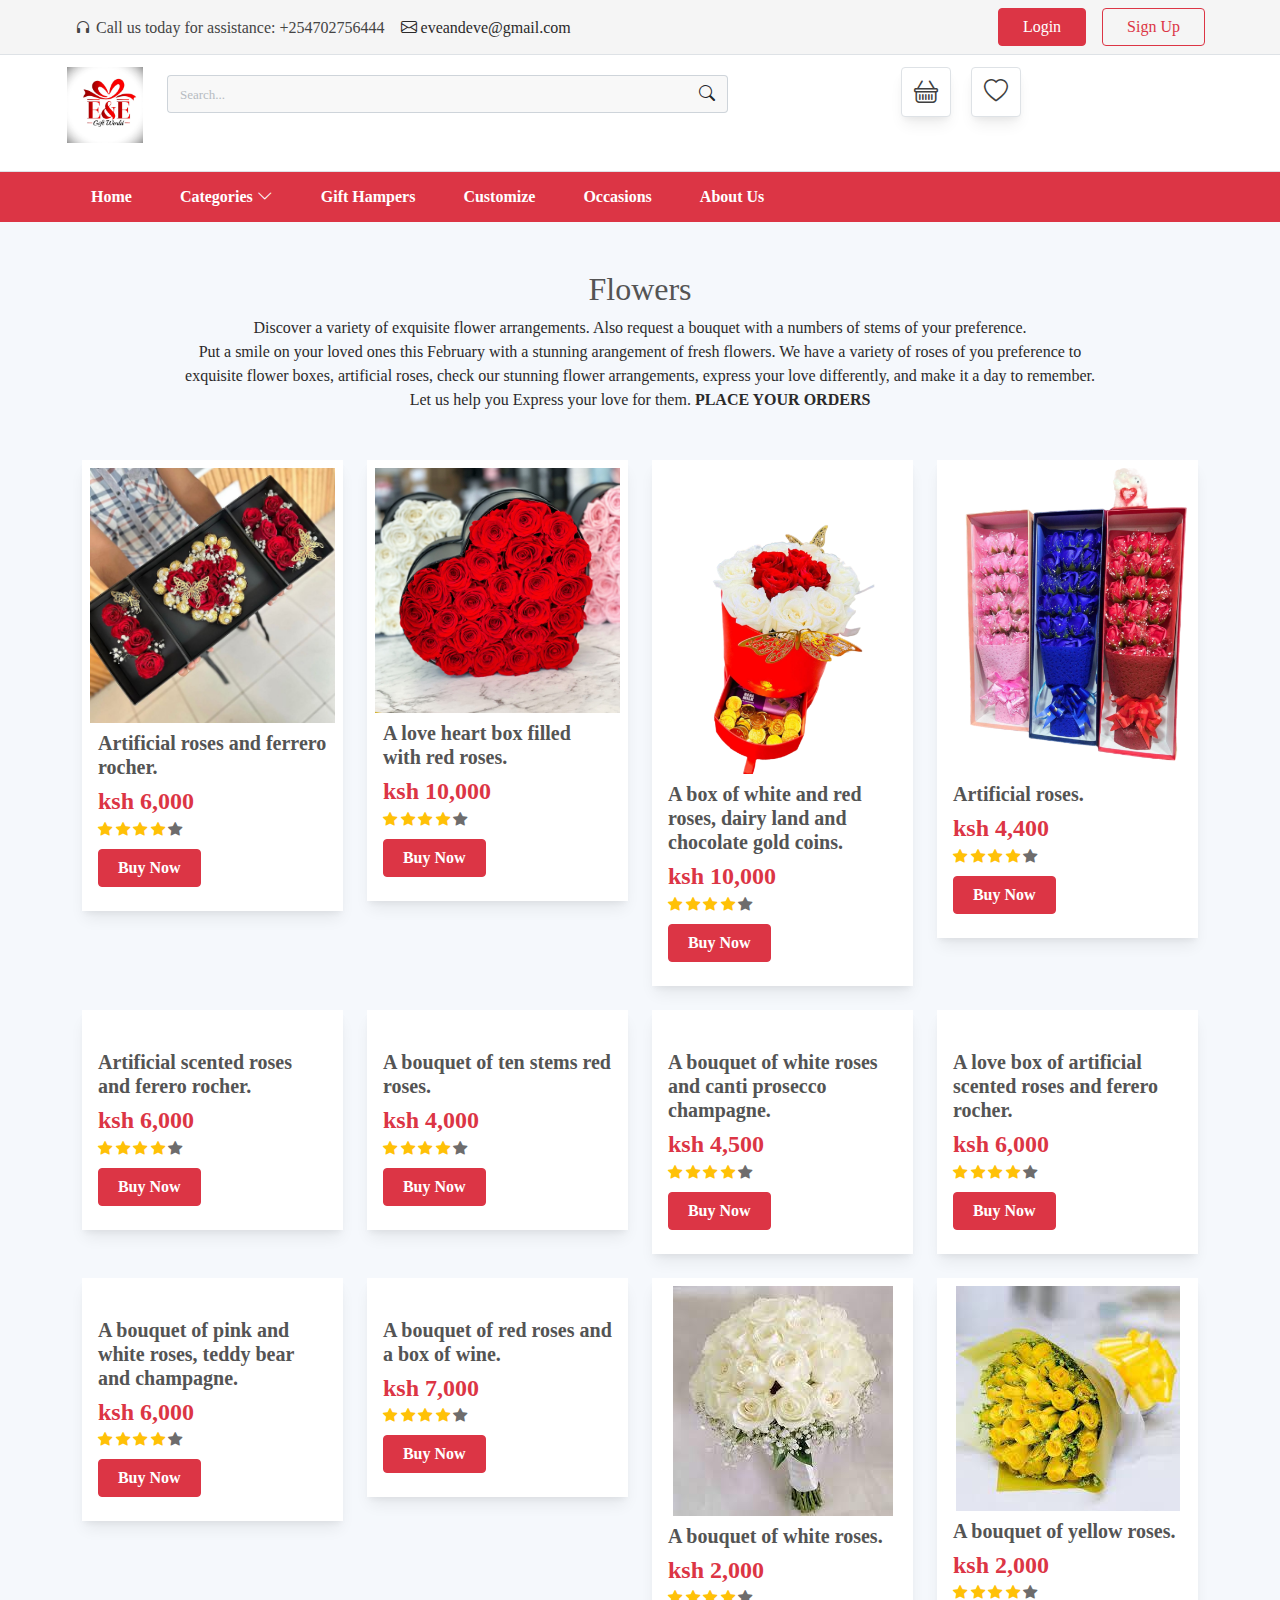
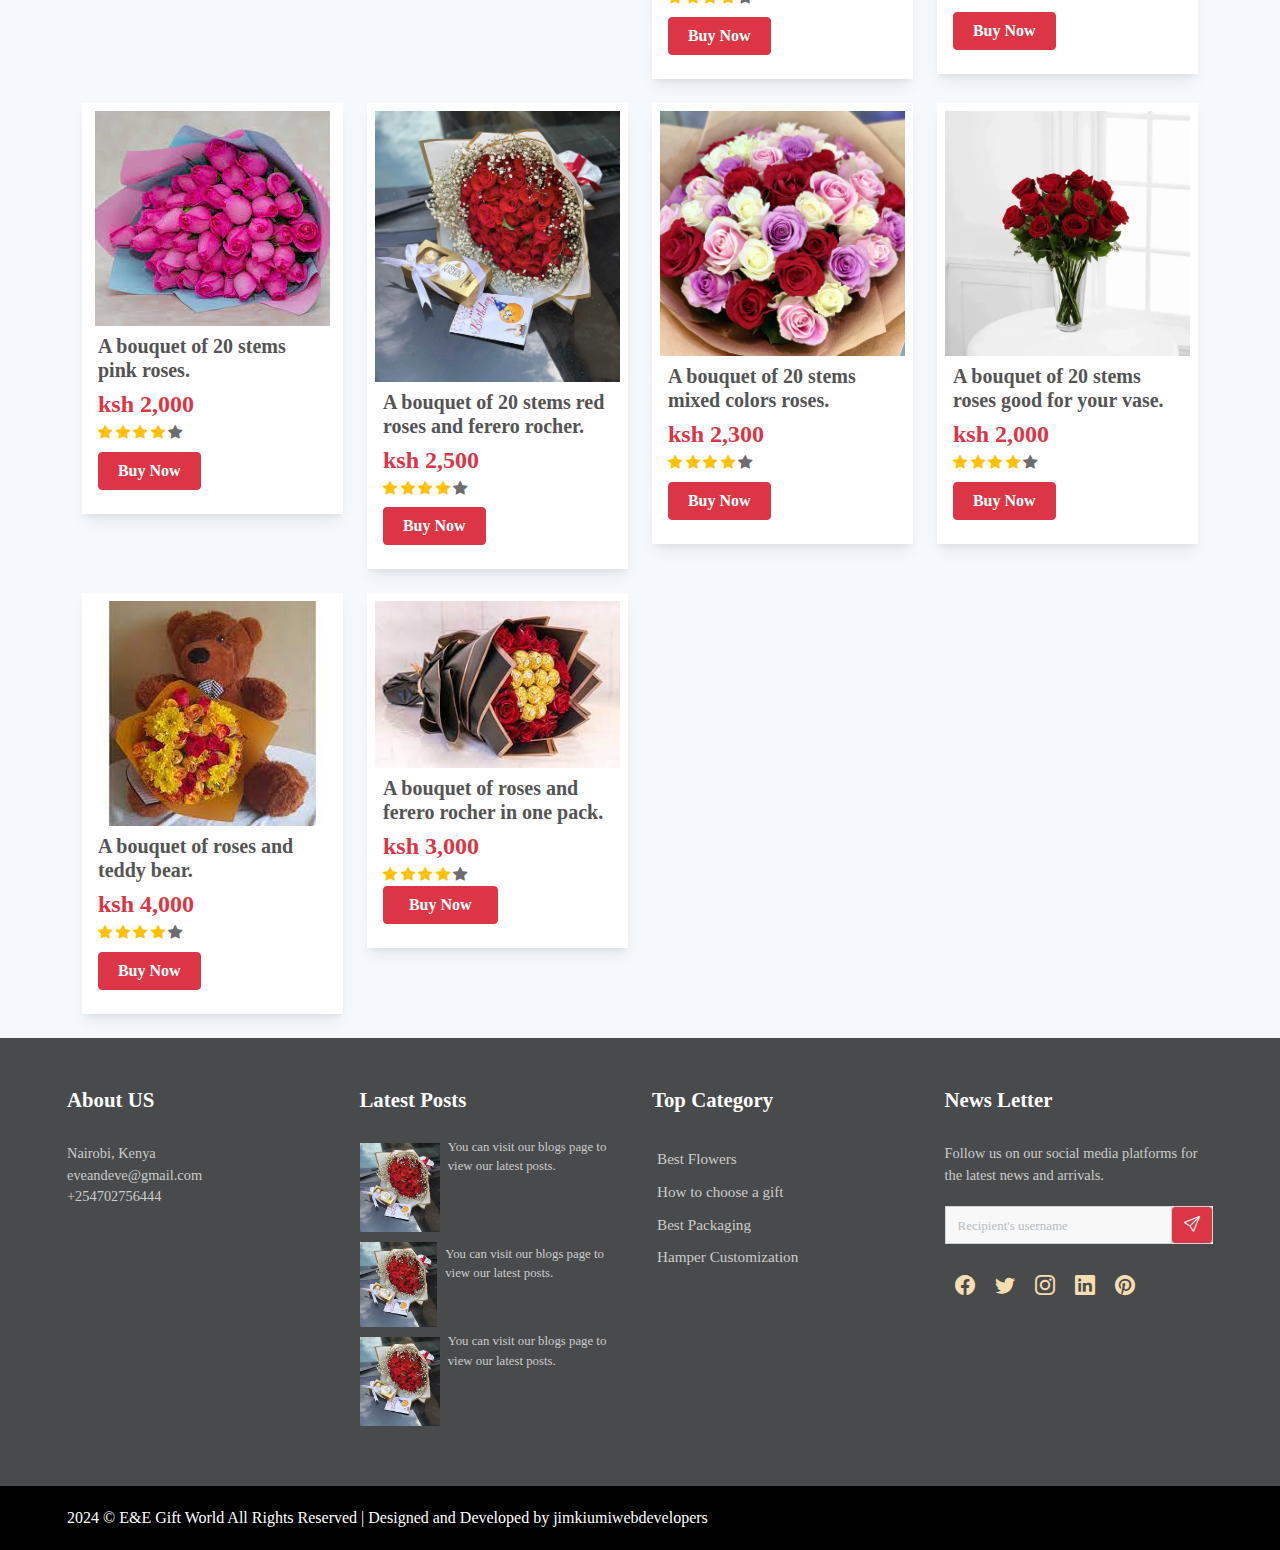
==== commit bb8f4dd6: "Update flowers.html" ====
--- a/flowers.html
+++ b/flowers.html
@@ -718,12 +718,12 @@
                             </div>
                         </div>
 
-                        <ul>
-                            <li><i class="bi bi-facebook"></i></li>
-                            <li><i class="bi bi-twitter"></i></li>
-                            <li><i class="bi bi-instagram"></i></li>
-                            <li><i class="bi bi-linkedin"></i></li>
-                            <li><i class="bi bi-pinterest"></i></li>
+                        <ul style="list-style: none; padding: 0;">
+                            <li><a href="https://www.facebook.com/profile.php?id=100067775283580" target="_blank" style="color: wheat;"><i class="bi bi-facebook"></i></a></li>
+                            <li><a href="https://twitter.com" target="_blank" style="color: wheat;"><i class="bi bi-twitter"></i></a></li>
+                            <li><a href="https://www.instagram.com/eve_and_eve_gift_world/" target="_blank" style="color: wheat;"><i class="bi bi-instagram"></i></a></li>
+                            <li><a href="https://www.linkedin.com" target="_blank" style="color: wheat;"><i class="bi bi-linkedin"></i></a></li>
+                            <li><a href="https://www.pinterest.com" target="_blank" style="color: wheat;"><i class="bi bi-pinterest"></i></a></li>
                         </ul>
                     </div>
                 </div>
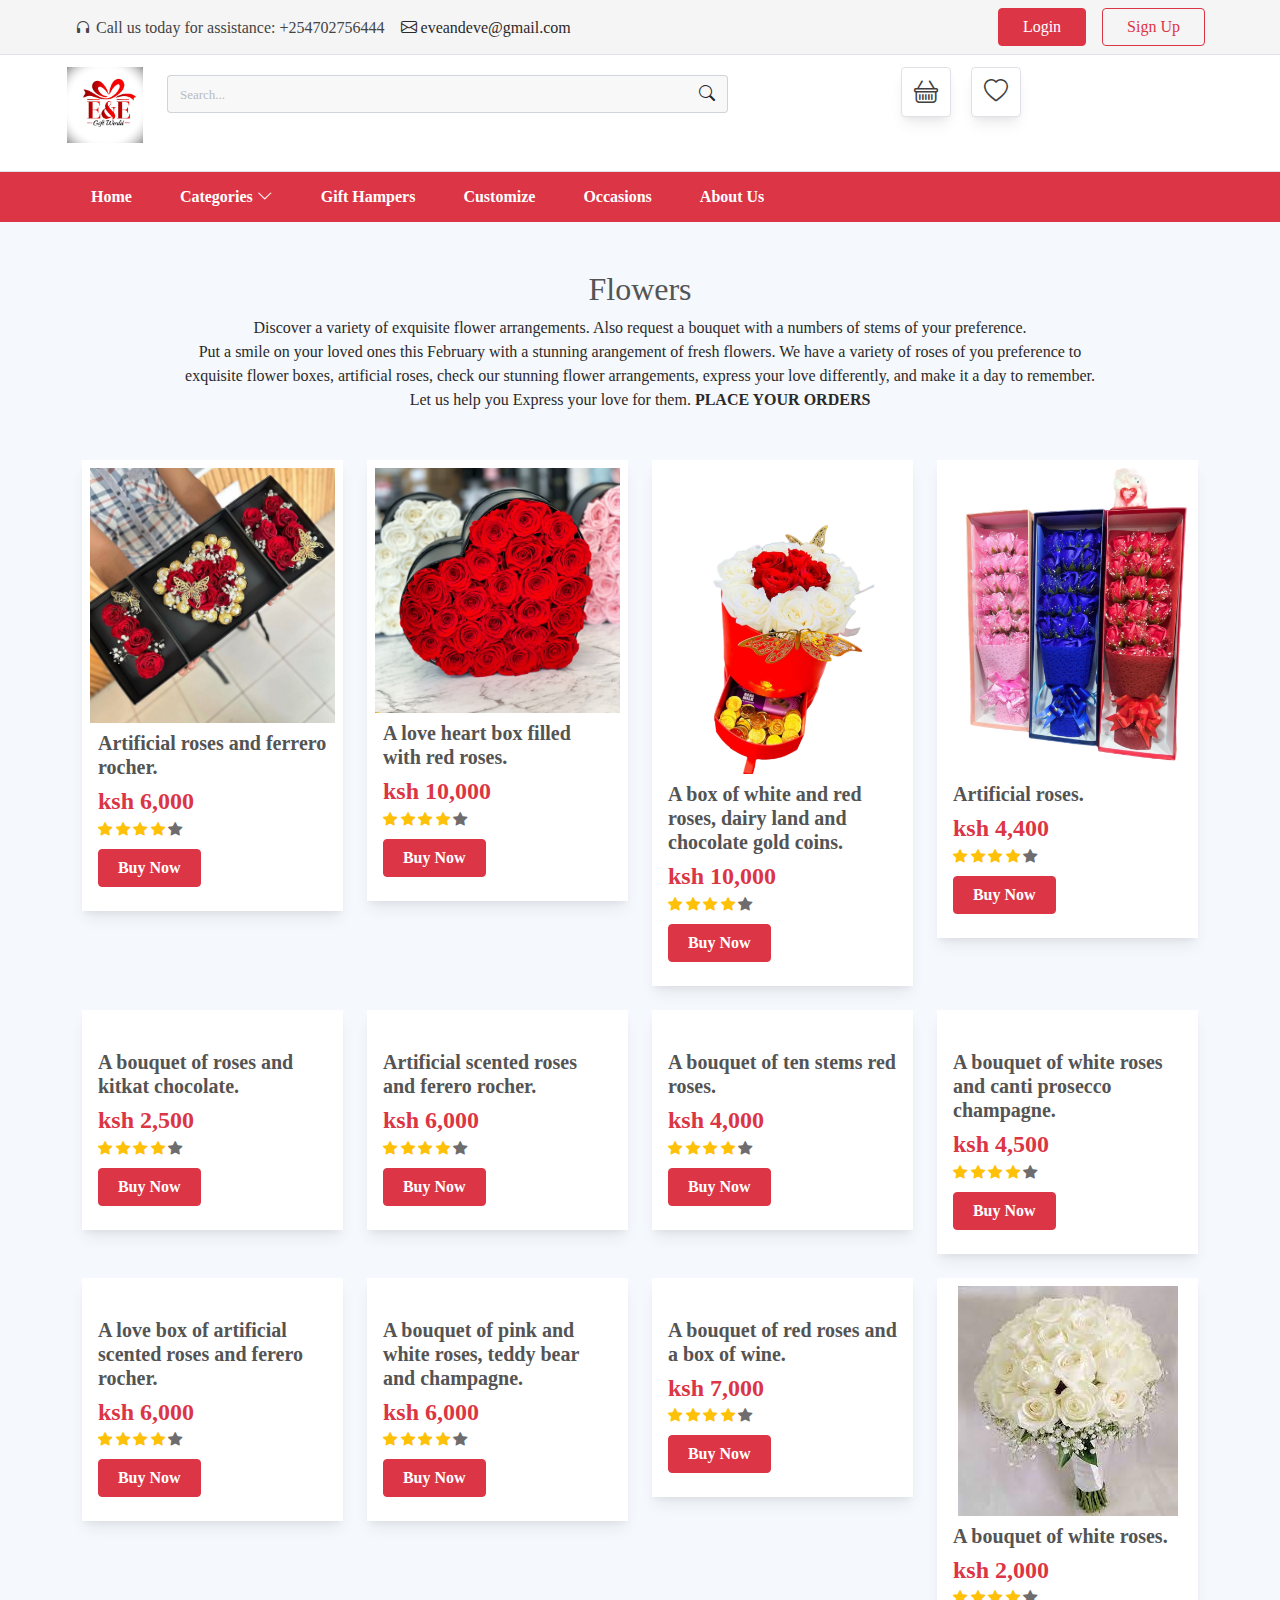
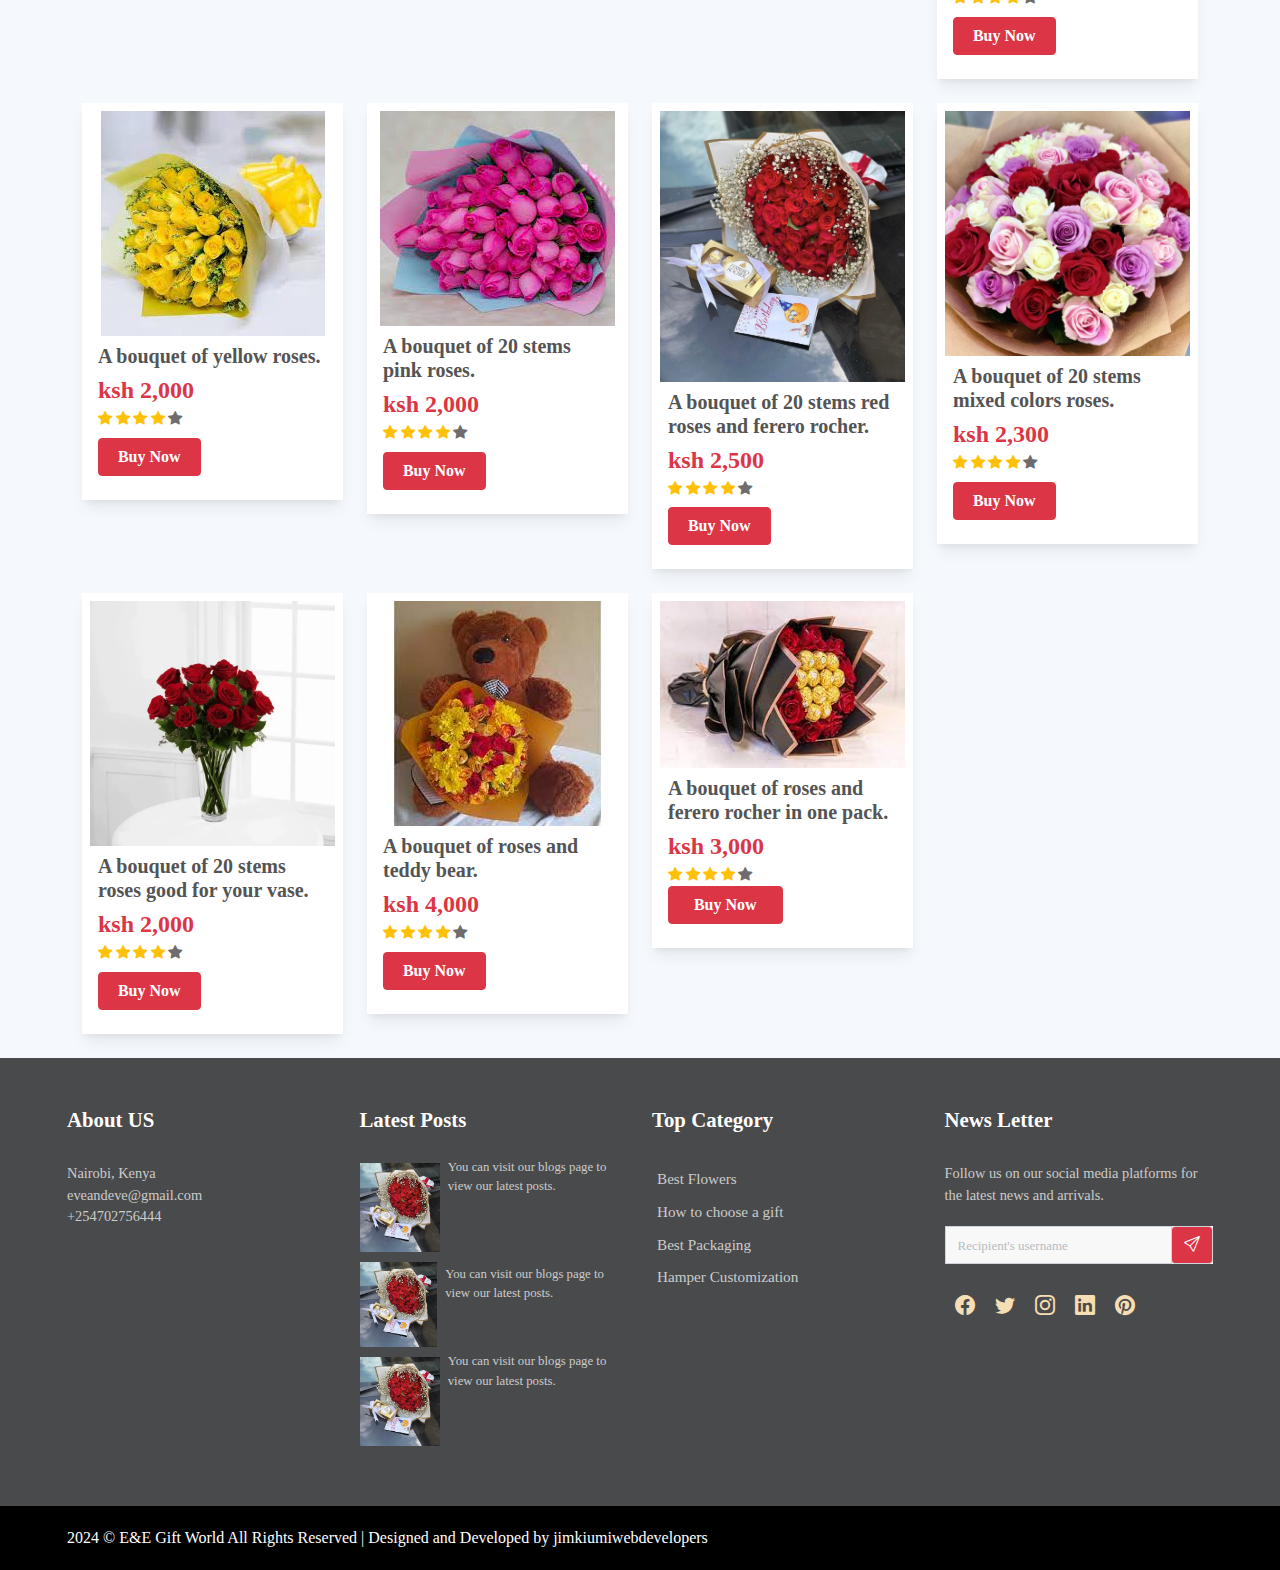
==== commit 5130370c: "Update flowers.html" ====
--- a/flowers.html
+++ b/flowers.html
@@ -220,6 +220,37 @@
                                         <a 
                                             href="#" target="_blank" onclick="redirectToWhatsApp('Artificial roses', 'ksh 4,000')" class="btn mb-2 fw-bold w-100 btn-danger">Buy Now
                                         </a>
+                                    </div>
+                                </div>
+                            </div>
+                        </div>
+                    </div>
+                    <div class="col-lg-3 col-md-4 mb-4">
+                        <div class="bg-white p-2 shadow-md">
+                           <div class="text-center">
+                               <a href="#">
+                                    <img src="assets\images\roseschoco.jpg" alt="">
+                               </a>
+                           </div>
+                            <div class="detail p-2">
+                                <h4 class="mb-1 fs-5 fw-bold">A bouquet of roses and kitkat chocolate.</h4>
+                                <b class="fs-4 text-danger">ksh 2,500</b>
+                                
+                                <ul class="mt-0 vgth">
+                                    <li class="fs-8">
+                                        <i class="bi text-warning bi-star-fill"></i>
+                                        <i class="bi text-warning bi-star-fill"></i>
+                                        <i class="bi text-warning bi-star-fill"></i>
+                                        <i class="bi text-warning bi-star-fill"></i>
+                                        <i class="bi bi-star-fill"></i>
+                                    </li>
+                                </ul>
+                                <div class="row pt-2">
+                                    <div class="col-md-6">
+                                        <a href="#">
+                                            <a 
+                                                href="#" target="_blank" onclick="redirectToWhatsApp('A bouquet of roses and kitkat chocolate', 'ksh 2,500')" class="btn mb-2 fw-bold w-100 btn-danger">Buy Now
+                                            </a>
                                     </div>
                                 </div>
                             </div>
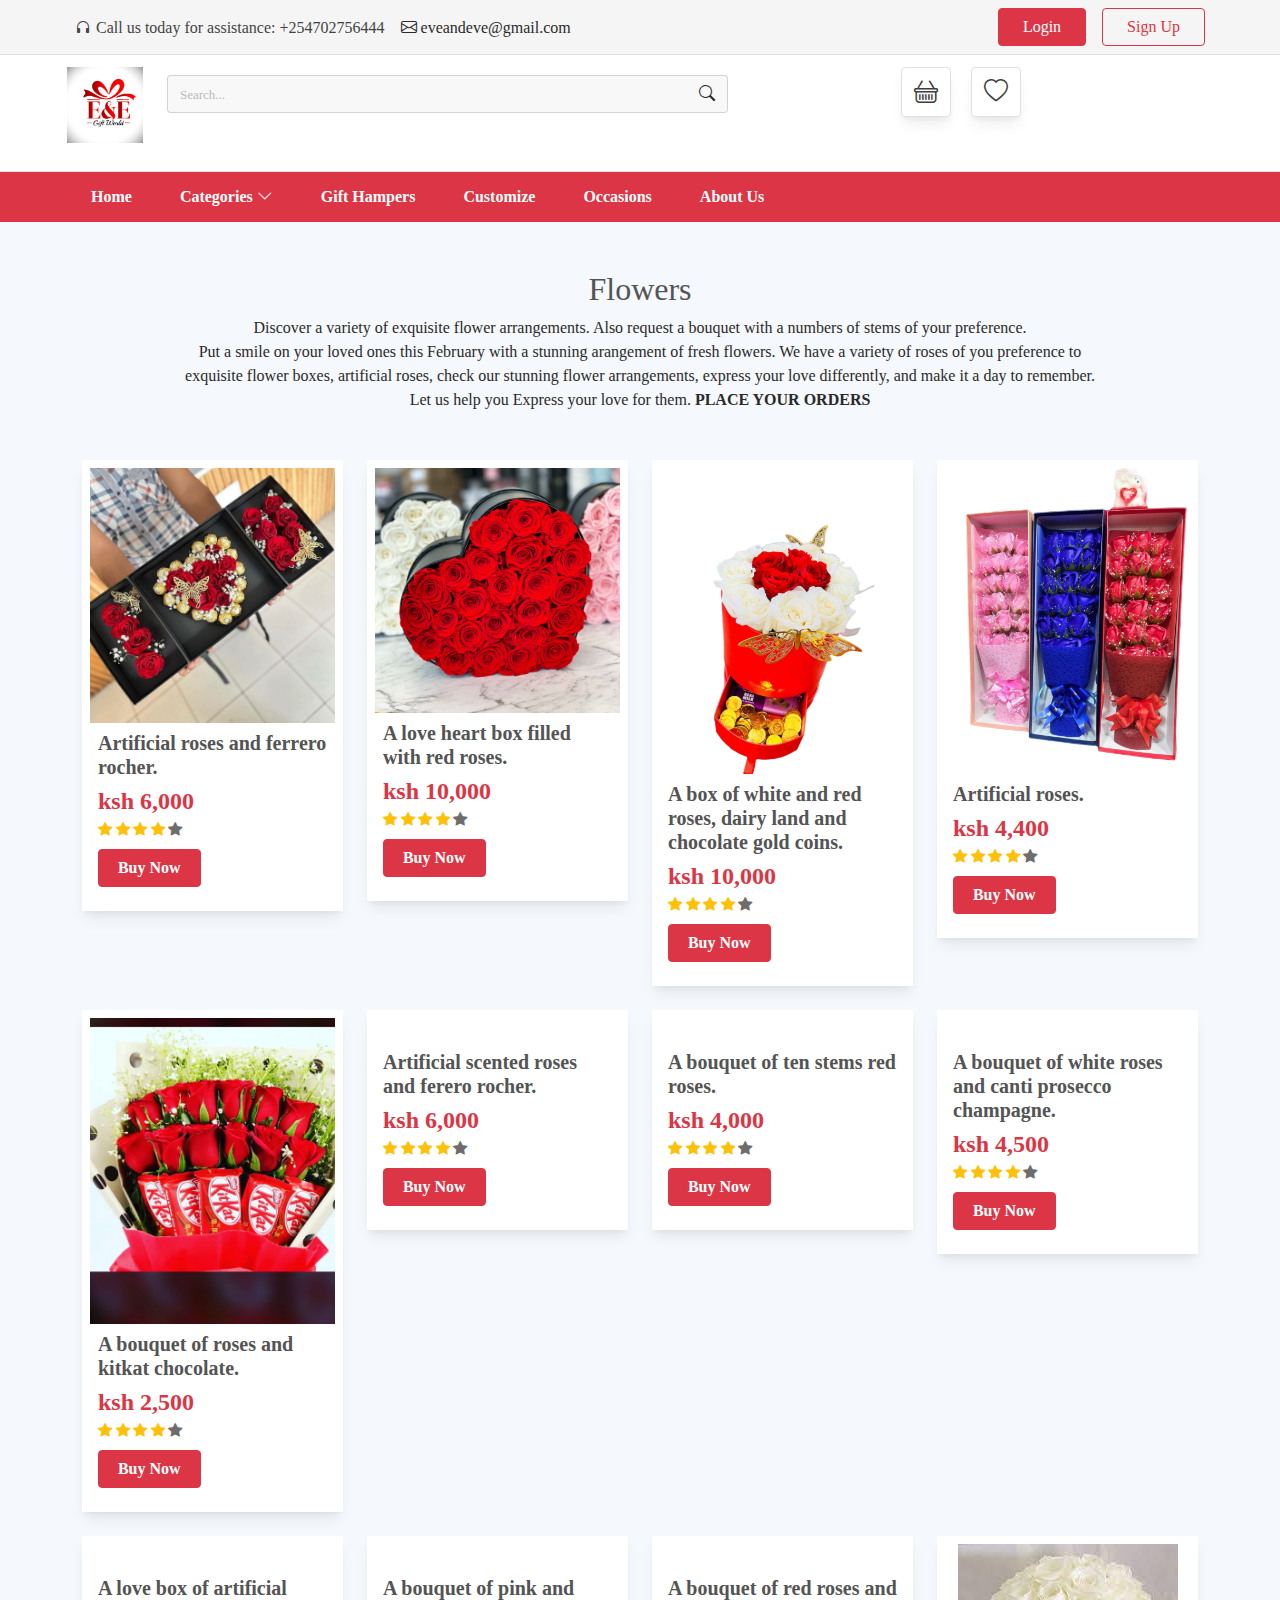
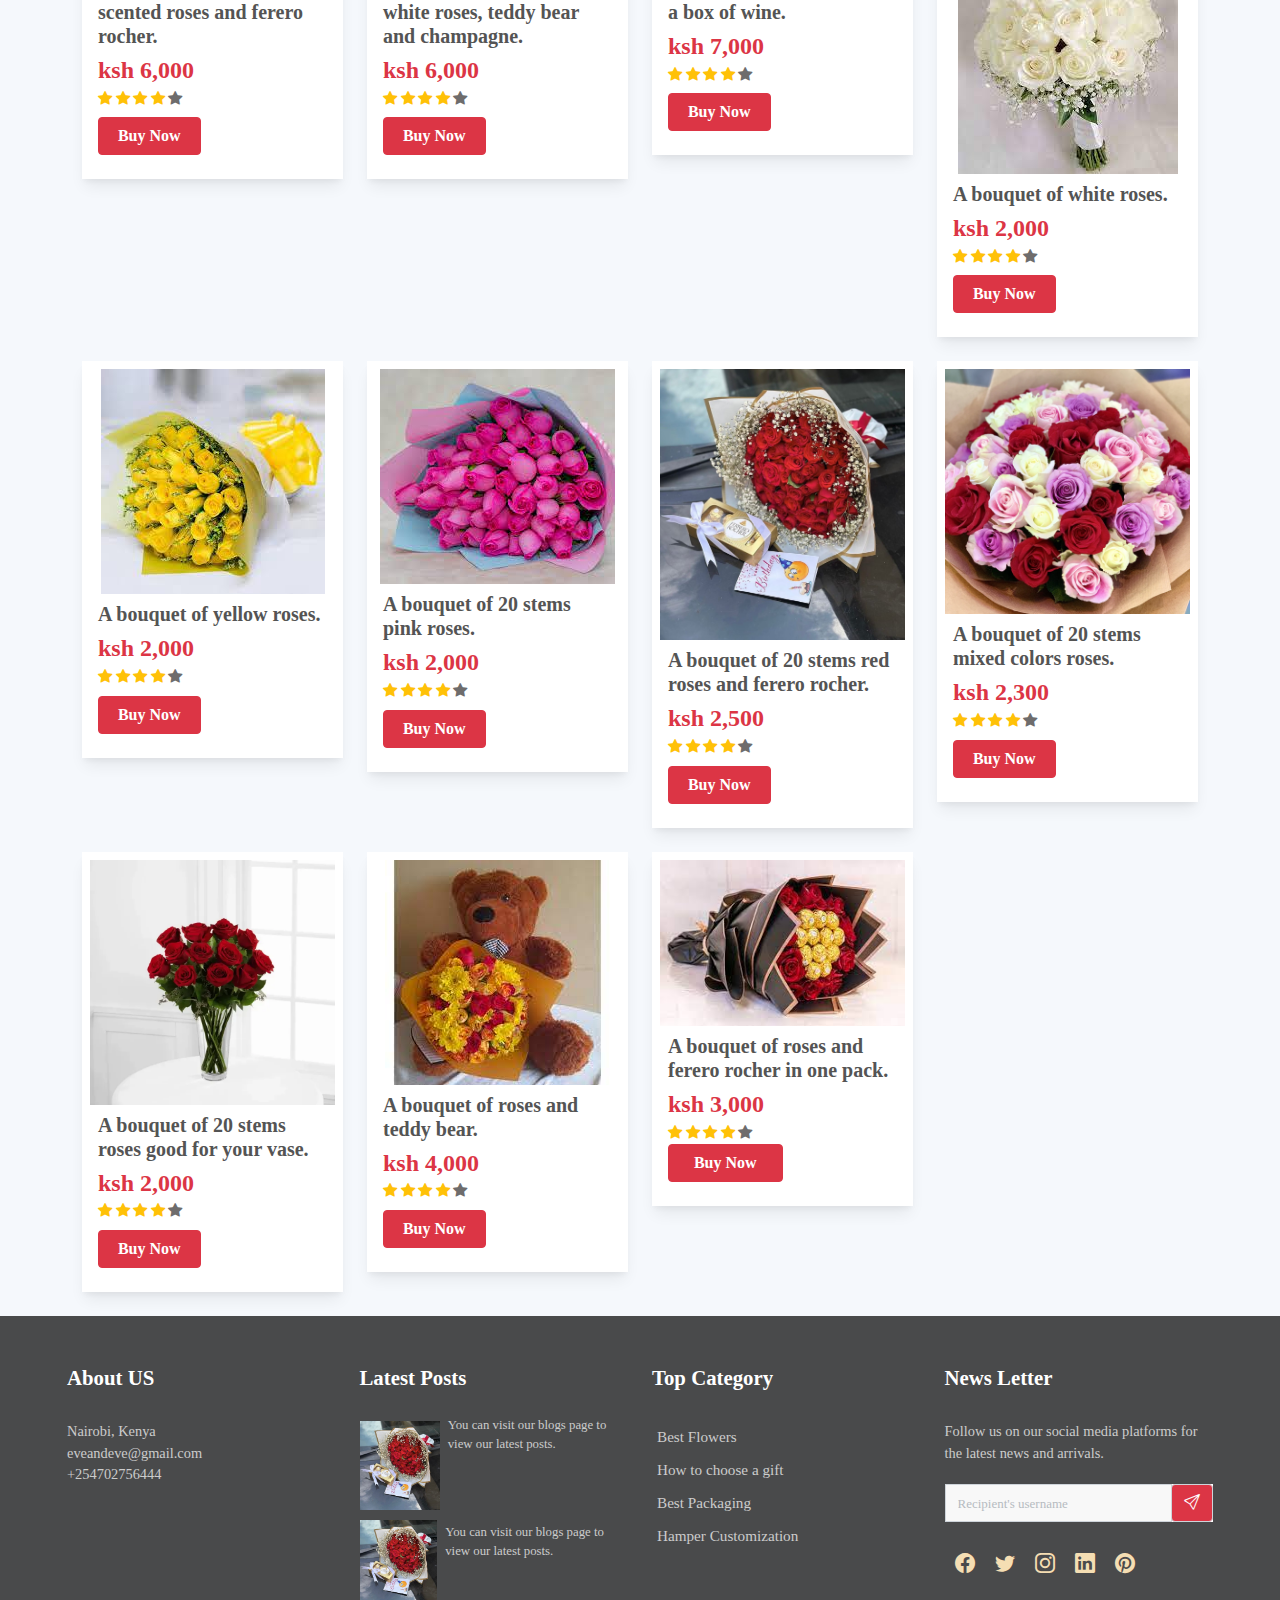
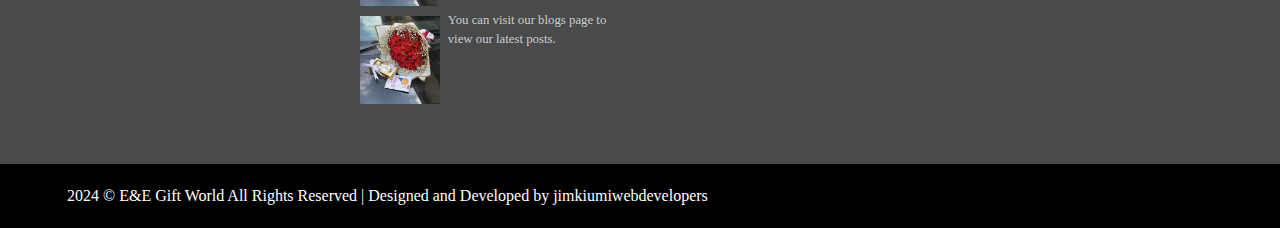
==== commit 0186a7c0: "Update flowers.html" ====
--- a/flowers.html
+++ b/flowers.html
@@ -779,7 +779,7 @@
     <script>
         function redirectToWhatsApp(productName, productPrice) {
             // Construct the message with the product details
-            var message = "I'm interested in buying the following product:\n";
+            var message = "Hae E&E I'm interested in ordering the following product:\n";
             message += "Product: " + productName + "\n";
             message += "Price: " + productPrice + "\n";
     
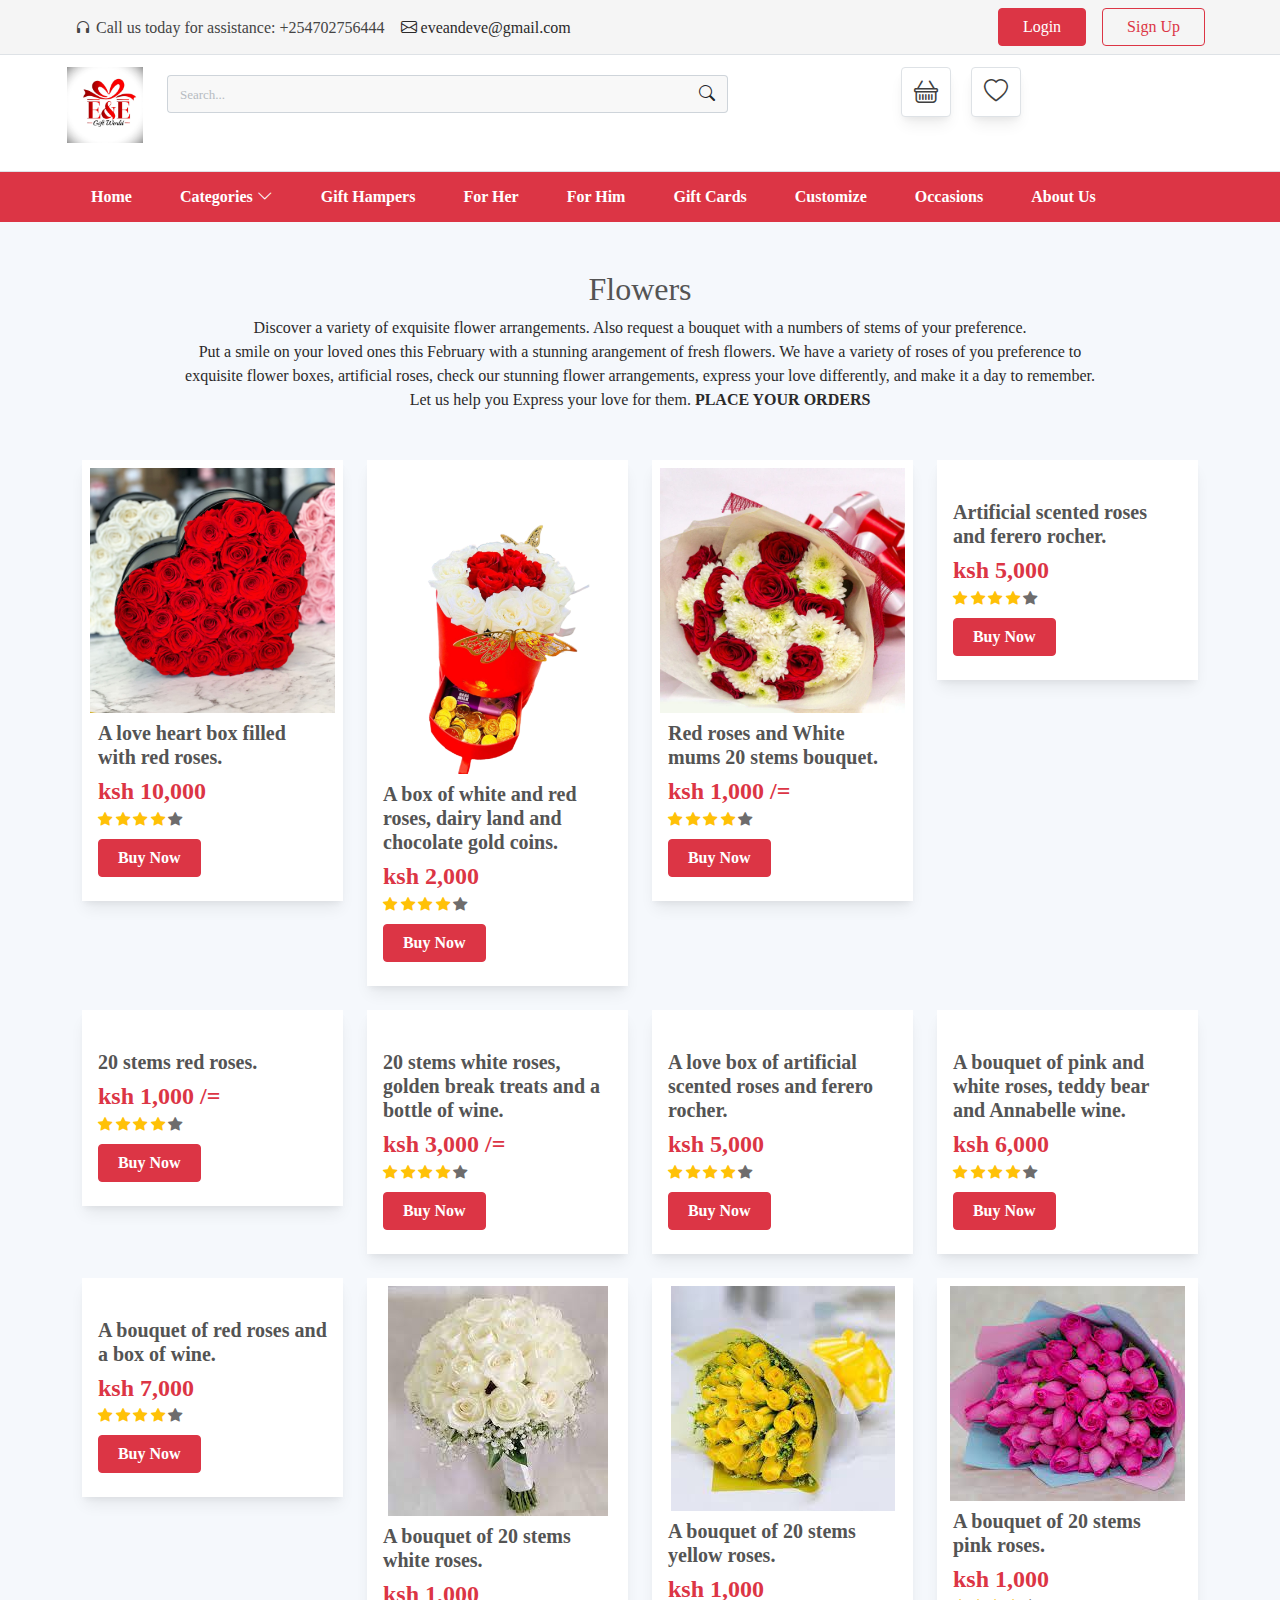
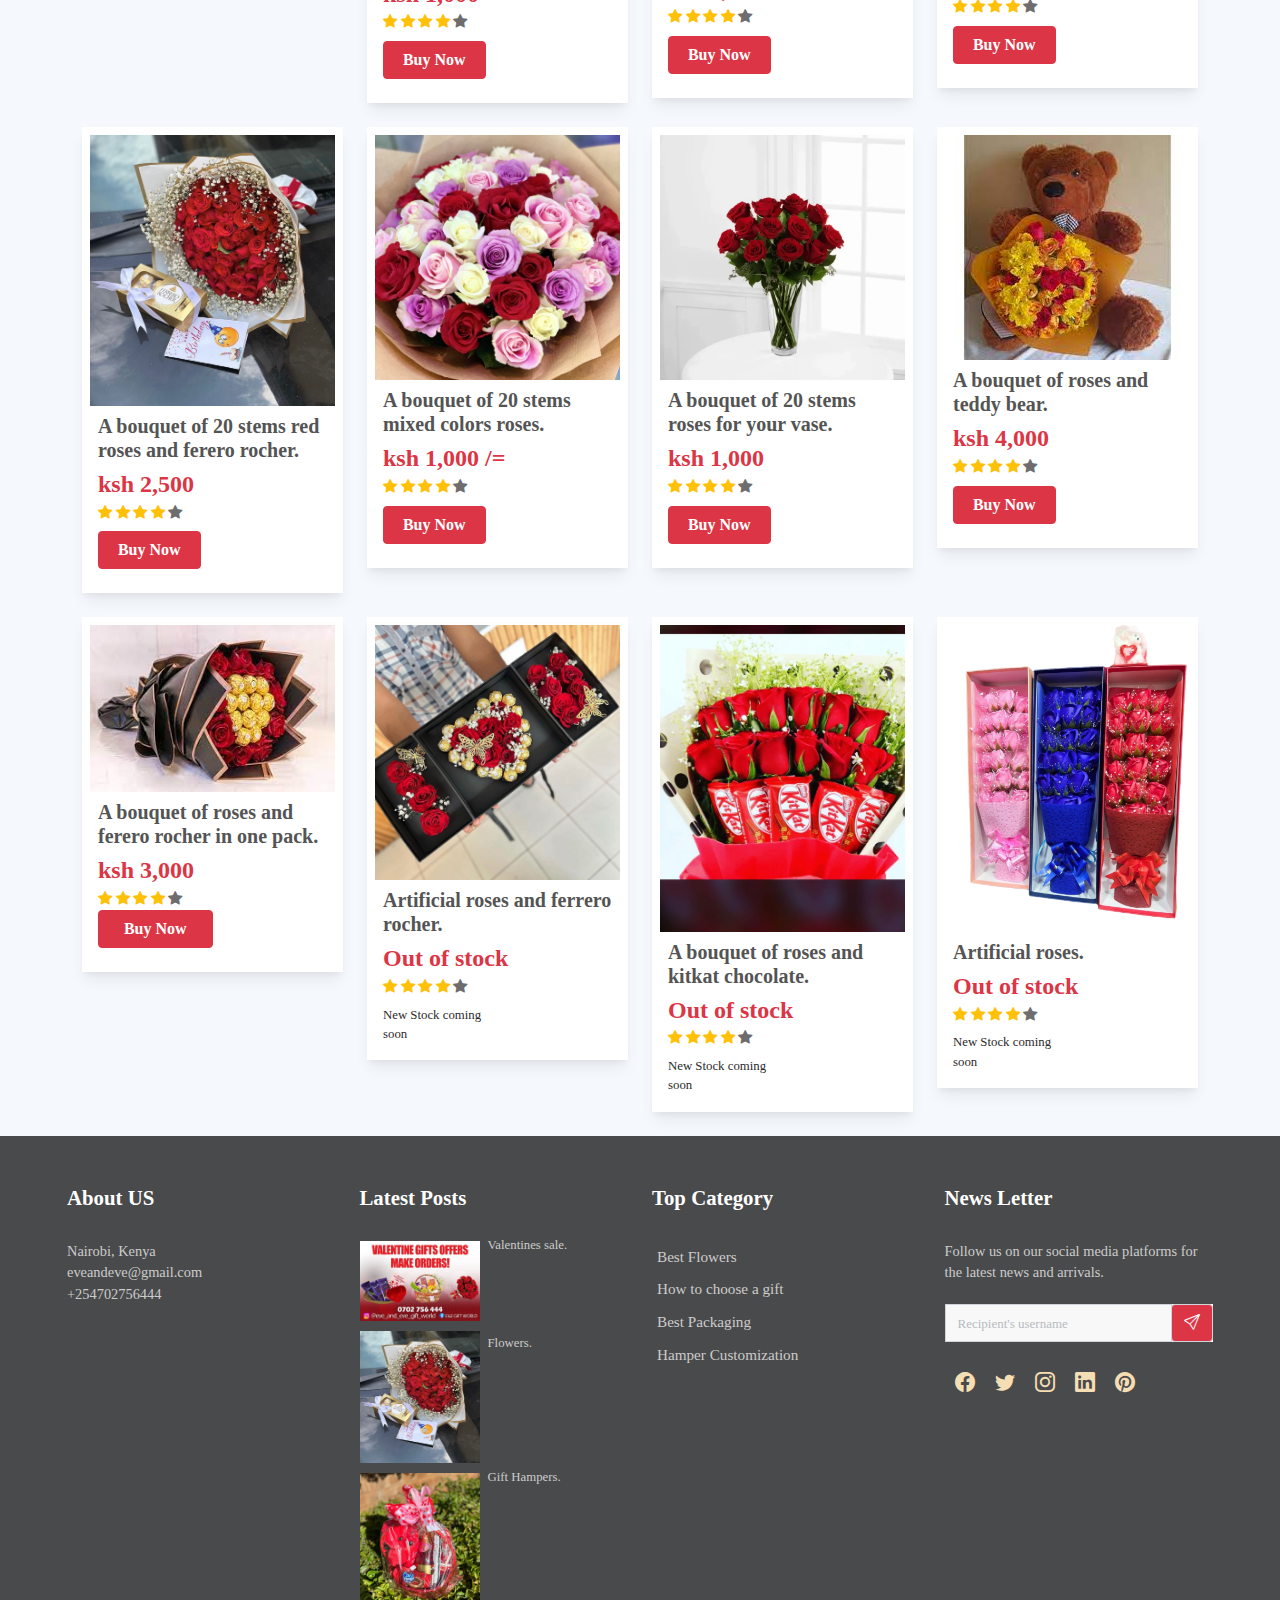
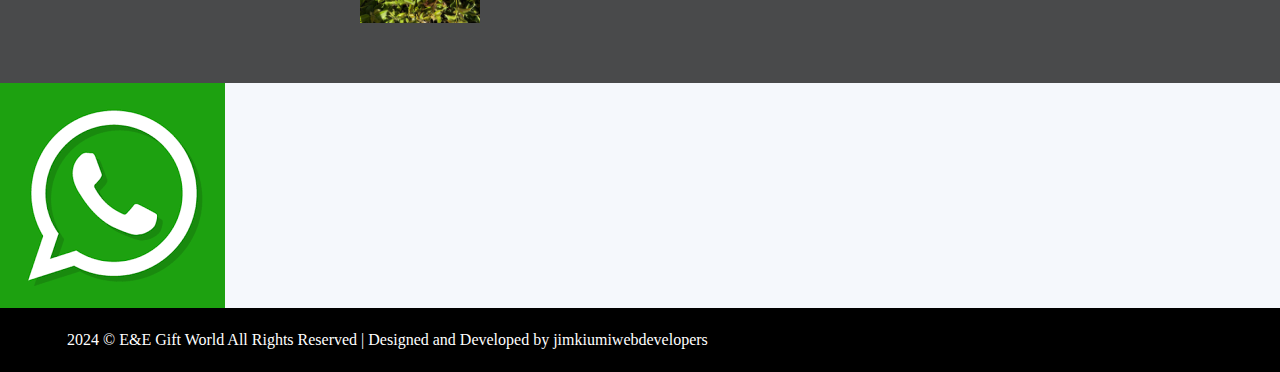
==== commit f7660fbb: "Update flowers.html" ====
--- a/flowers.html
+++ b/flowers.html
@@ -75,17 +75,20 @@
                         <li class="p-21 px-4"><a class="text-white" href="">Categories <i class="bi pt-2 bi-chevron-down"></i></a> 
                             <div class="inner-div">
                                 <ul class="">
-                                    <li><a href="">Baby</a></li>
-                                    <li><a href="">Chocolates & Cookies</a></li>
-                                    <li><a href="">Flowers & Cakes</a></li>
-                                    <li><a href="">Gift Baskets & Hampers</a></li>
-                                    <li><a href="">Gift Cards</a></li>
-                                    <li><a href="">Jewellery</a></li>
-                                    <li><a href="">Love & Romance</a></li>
+                                    <li><a href="#">Baby</a></li>
+                                    <li><a href="hampers.html">Chocolates & Cookies</a></li>
+                                    <li><a href="flowers.html">Flowers & Cakes</a></li>
+                                    <li><a href="ForHer.html">Gift Baskets & Hampers</a></li>
+                                    <li><a href="cards.html">Gift Cards</a></li>
+                                    <li><a href="#">Jewellery</a></li>
+                                    <li><a href="hampers.html">Love & Romance</a></li>
                                 </ul>
                             </div>
                         </li>
                         <li class="p-21 px-4"><a class="text-white" href="hampers.html">Gift Hampers </a></li>
+                        <li class="p-21 px-4"><a class="text-white" href="ForHer.html">For Her </a></li>
+                        <li class="p-21 px-4"><a class="text-white" href="ForHim.html">For Him </a></li>
+                        <li class="p-21 px-4"><a class="text-white" href="cards.html">Gift Cards </a></li>
                         <li class="p-21 px-4"><a class="text-white" href="">Customize </a></li>
                         <li class="p-21 px-4"><a class="text-white" href="">Occasions </a></li>
                         <li class="p-21 px-4"><a class="text-white" href="">About Us </a></li>
@@ -103,36 +106,7 @@
                    </div>
                 </div>
                 <div class="row mt-5">
-                    <div class="col-lg-3 col-md-4 mb-4">
-                        <div class="bg-white p-2 shadow-md">
-                           <div class="text-center">
-                               <a href="#">
-                                    <img src="assets\images\Basket12.jpg" alt="">
-                               </a>
-                           </div>
-                            <div class="detail p-2">
-                                <h4 class="mb-1 fs-5 fw-bold">Artificial roses and ferrero rocher.</h4>
-                                <b class="fs-4 text-danger">ksh 6,000</b>
-                                
-                                <ul class="mt-0 vgth">
-                                    <li class="fs-8">
-                                        <i class="bi text-warning bi-star-fill"></i>
-                                        <i class="bi text-warning bi-star-fill"></i>
-                                        <i class="bi text-warning bi-star-fill"></i>
-                                        <i class="bi text-warning bi-star-fill"></i>
-                                        <i class="bi bi-star-fill"></i>
-                                    </li>
-                                </ul>
-                                <div class="row pt-2">
-                                    <div class="col-md-6">
-                                        <a 
-                                            href="#" target="_blank" onclick="redirectToWhatsApp('Artificial roses and ferrero rocher', 'ksh 6,000')" class="btn mb-2 fw-bold w-100 btn-danger">Buy Now
-                                        </a>
-                                    </div>
-                                </div>
-                            </div>
-                        </div>
-                    </div>
+                    
                     <div class="col-lg-3 col-md-4 mb-4">
                         <div class="bg-white p-2 shadow-md">
                            <div class="text-center">
@@ -173,7 +147,7 @@
                            </div>
                             <div class="detail p-2">
                                 <h4 class="mb-1 fs-5 fw-bold">A box of white and red roses, dairy land and chocolate gold coins.</h4>
-                                <b class="fs-4 text-danger">ksh 10,000</b>
+                                <b class="fs-4 text-danger">ksh 2,000</b>
                                 
                                 <ul class="mt-0 vgth">
                                     <li class="fs-8">
@@ -188,7 +162,7 @@
                                     <div class="col-md-6">
                                         <a href="#">
                                             <a 
-                                                href="#" target="_blank" onclick="redirectToWhatsApp('A box of white and red roses, dairy land and chocolate gold coins', 'ksh 10,000')" class="btn mb-2 fw-bold w-100 btn-danger">Buy Now
+                                                href="#" target="_blank" onclick="redirectToWhatsApp('A box of white and red roses, dairy land and chocolate gold coins', 'ksh 2,000')" class="btn mb-2 fw-bold w-100 btn-danger">Buy Now
                                             </a>
                                     </div>
                                 </div>
@@ -199,58 +173,27 @@
                         <div class="bg-white p-2 shadow-md">
                            <div class="text-center">
                                <a href="#">
-                                    <img src="assets\images\5.png" alt="">
-                               </a>
-                           </div>
-                            <div class="detail p-2">
-                                <h4 class="mb-1 fs-5 fw-bold">Artificial roses.</h4>
-                                <b class="fs-4 text-danger">ksh 4,400</b>
-                                
-                                <ul class="mt-0 vgth">
-                                    <li class="fs-8">
-                                        <i class="bi text-warning bi-star-fill"></i>
-                                        <i class="bi text-warning bi-star-fill"></i>
-                                        <i class="bi text-warning bi-star-fill"></i>
-                                        <i class="bi text-warning bi-star-fill"></i>
-                                        <i class="bi bi-star-fill"></i>
-                                    </li>
-                                </ul>
-                                <div class="row pt-2">
-                                    <div class="col-md-6">
-                                        <a 
-                                            href="#" target="_blank" onclick="redirectToWhatsApp('Artificial roses', 'ksh 4,000')" class="btn mb-2 fw-bold w-100 btn-danger">Buy Now
-                                        </a>
-                                    </div>
-                                </div>
-                            </div>
-                        </div>
-                    </div>
-                    <div class="col-lg-3 col-md-4 mb-4">
-                        <div class="bg-white p-2 shadow-md">
-                           <div class="text-center">
-                               <a href="#">
-                                    <img src="assets\images\roseschoco.jpg" alt="">
-                               </a>
-                           </div>
-                            <div class="detail p-2">
-                                <h4 class="mb-1 fs-5 fw-bold">A bouquet of roses and kitkat chocolate.</h4>
-                                <b class="fs-4 text-danger">ksh 2,500</b>
-                                
-                                <ul class="mt-0 vgth">
-                                    <li class="fs-8">
-                                        <i class="bi text-warning bi-star-fill"></i>
-                                        <i class="bi text-warning bi-star-fill"></i>
-                                        <i class="bi text-warning bi-star-fill"></i>
-                                        <i class="bi text-warning bi-star-fill"></i>
-                                        <i class="bi bi-star-fill"></i>
-                                    </li>
-                                </ul>
-                                <div class="row pt-2">
-                                    <div class="col-md-6">
-                                        <a href="#">
-                                            <a 
-                                                href="#" target="_blank" onclick="redirectToWhatsApp('A bouquet of roses and kitkat chocolate', 'ksh 2,500')" class="btn mb-2 fw-bold w-100 btn-danger">Buy Now
-                                            </a>
+                                    <img src="assets\images\mums.webp" alt="">
+                               </a>
+                           </div>
+                            <div class="detail p-2">
+                                <h4 class="mb-1 fs-5 fw-bold">Red roses and White mums 20 stems bouquet.</h4>
+                                <b class="fs-4 text-danger">ksh 1,000 /=</b>
+                                
+                                <ul class="mt-0 vgth">
+                                    <li class="fs-8">
+                                        <i class="bi text-warning bi-star-fill"></i>
+                                        <i class="bi text-warning bi-star-fill"></i>
+                                        <i class="bi text-warning bi-star-fill"></i>
+                                        <i class="bi text-warning bi-star-fill"></i>
+                                        <i class="bi bi-star-fill"></i>
+                                    </li>
+                                </ul>
+                                <div class="row pt-2">
+                                    <div class="col-md-6">
+                                        <a 
+                                            href="#" target="_blank" onclick="redirectToWhatsApp('Red roses and White mums 20 stems bouquet', 'ksh 1,000')" class="btn mb-2 fw-bold w-100 btn-danger">Buy Now
+                                        </a>
                                     </div>
                                 </div>
                             </div>
@@ -265,6 +208,127 @@
                            </div>
                             <div class="detail p-2">
                                 <h4 class="mb-1 fs-5 fw-bold">Artificial scented roses and ferero rocher.</h4>
+                                <b class="fs-4 text-danger">ksh 5,000</b>
+                                
+                                <ul class="mt-0 vgth">
+                                    <li class="fs-8">
+                                        <i class="bi text-warning bi-star-fill"></i>
+                                        <i class="bi text-warning bi-star-fill"></i>
+                                        <i class="bi text-warning bi-star-fill"></i>
+                                        <i class="bi text-warning bi-star-fill"></i>
+                                        <i class="bi bi-star-fill"></i>
+                                    </li>
+                                </ul>
+                                <div class="row pt-2">
+                                    <div class="col-md-6">
+                                        <a 
+                                            href="#" target="_blank" onclick="redirectToWhatsApp('Artificial scented roses and ferero rocher', 'ksh 5,000')" class="btn mb-2 fw-bold w-100 btn-danger">Buy Now
+                                        </a>
+                                    </div>
+                                </div>
+                            </div>
+                        </div>
+                    </div>
+                    
+                    <div class="col-lg-3 col-md-4 mb-4">
+                        <div class="bg-white p-2 shadow-md">
+                           <div class="text-center">
+                               <a href="#">
+                                    <img src="assets\images\NAD_0610.JPG" alt="">
+                               </a>
+                           </div>
+                            <div class="detail p-2">
+                                <h4 class="mb-1 fs-5 fw-bold">20  stems red roses.</h4>
+                                <b class="fs-4 text-danger">ksh 1,000 /=</b>
+                                
+                                <ul class="mt-0 vgth">
+                                    <li class="fs-8">
+                                        <i class="bi text-warning bi-star-fill"></i>
+                                        <i class="bi text-warning bi-star-fill"></i>
+                                        <i class="bi text-warning bi-star-fill"></i>
+                                        <i class="bi text-warning bi-star-fill"></i>
+                                        <i class="bi bi-star-fill"></i>
+                                    </li>
+                                </ul>
+                                <div class="row pt-2">
+                                    <div class="col-md-6">
+                                        <a 
+                                            href="#" target="_blank" onclick="redirectToWhatsApp('20 stems red roses', 'ksh 1,000 /=')" class="btn mb-2 fw-bold w-100 btn-danger">Buy Now
+                                        </a>
+                                    </div>
+                                </div>
+                            </div>
+                        </div>
+                    </div>
+                    <div class="col-lg-3 col-md-4 mb-4">
+                        <div class="bg-white p-2 shadow-md">
+                           <div class="text-center">
+                               <a href="#">
+                                    <img src="assets\images\NAD_0643.JPG" alt="">
+                               </a>
+                           </div>
+                            <div class="detail p-2">
+                                <h4 class="mb-1 fs-5 fw-bold">20 stems white roses, golden break treats and a bottle of wine.</h4>
+                                <b class="fs-4 text-danger">ksh 3,000 /=</b>
+                                
+                                <ul class="mt-0 vgth">
+                                    <li class="fs-8">
+                                        <i class="bi text-warning bi-star-fill"></i>
+                                        <i class="bi text-warning bi-star-fill"></i>
+                                        <i class="bi text-warning bi-star-fill"></i>
+                                        <i class="bi text-warning bi-star-fill"></i>
+                                        <i class="bi bi-star-fill"></i>
+                                    </li>
+                                </ul>
+                                <div class="row pt-2">
+                                    <div class="col-md-6">
+                                        <a 
+                                            href="#" target="_blank" onclick="redirectToWhatsApp('20 stems white roses, golden break trets and a bottle of wine', 'ksh 3,000 /=')" class="btn mb-2 fw-bold w-100 btn-danger">Buy Now
+                                        </a>
+                                    </div>
+                                </div>
+                            </div>
+                        </div>
+                    </div>
+                    <div class="col-lg-3 col-md-4 mb-4">
+                        <div class="bg-white p-2 shadow-md">
+                           <div class="text-center">
+                               <a href="#">
+                                    <img src="assets\images\NAD_0672.JPG" alt="">
+                               </a>
+                           </div>
+                            <div class="detail p-2">
+                                <h4 class="mb-1 fs-5 fw-bold">A love box of artificial scented roses and ferero rocher.</h4>
+                                <b class="fs-4 text-danger">ksh 5,000</b>
+                                
+                                <ul class="mt-0 vgth">
+                                    <li class="fs-8">
+                                        <i class="bi text-warning bi-star-fill"></i>
+                                        <i class="bi text-warning bi-star-fill"></i>
+                                        <i class="bi text-warning bi-star-fill"></i>
+                                        <i class="bi text-warning bi-star-fill"></i>
+                                        <i class="bi bi-star-fill"></i>
+                                    </li>
+                                </ul>
+                                <div class="row pt-2">
+                                    <div class="col-md-6">
+                                        <a 
+                                            href="#" target="_blank" onclick="redirectToWhatsApp('A love box of artificial scented roses and ferero rocher', 'ksh 5,000')" class="btn mb-2 fw-bold w-100 btn-danger">Buy Now
+                                        </a>
+                                    </div>
+                                </div>
+                            </div>
+                        </div>
+                    </div>
+                    <div class="col-lg-3 col-md-4 mb-4">
+                        <div class="bg-white p-2 shadow-md">
+                           <div class="text-center">
+                               <a href="#">
+                                    <img src="assets\images\NAD_0564.JPG" alt="">
+                               </a>
+                           </div>
+                            <div class="detail p-2">
+                                <h4 class="mb-1 fs-5 fw-bold">A bouquet of pink and white roses, teddy bear and Annabelle wine.</h4>
                                 <b class="fs-4 text-danger">ksh 6,000</b>
                                 
                                 <ul class="mt-0 vgth">
@@ -279,127 +343,7 @@
                                 <div class="row pt-2">
                                     <div class="col-md-6">
                                         <a 
-                                            href="#" target="_blank" onclick="redirectToWhatsApp('Artificial scented roses and ferero rocher', 'ksh 6,000')" class="btn mb-2 fw-bold w-100 btn-danger">Buy Now
-                                        </a>
-                                    </div>
-                                </div>
-                            </div>
-                        </div>
-                    </div>
-                    <div class="col-lg-3 col-md-4 mb-4">
-                        <div class="bg-white p-2 shadow-md">
-                           <div class="text-center">
-                               <a href="#">
-                                    <img src="assets\images\NAD_0610.JPG" alt="">
-                               </a>
-                           </div>
-                            <div class="detail p-2">
-                                <h4 class="mb-1 fs-5 fw-bold">A bouquet of ten stems red roses.</h4>
-                                <b class="fs-4 text-danger">ksh 4,000</b>
-                                
-                                <ul class="mt-0 vgth">
-                                    <li class="fs-8">
-                                        <i class="bi text-warning bi-star-fill"></i>
-                                        <i class="bi text-warning bi-star-fill"></i>
-                                        <i class="bi text-warning bi-star-fill"></i>
-                                        <i class="bi text-warning bi-star-fill"></i>
-                                        <i class="bi bi-star-fill"></i>
-                                    </li>
-                                </ul>
-                                <div class="row pt-2">
-                                    <div class="col-md-6">
-                                        <a 
-                                            href="#" target="_blank" onclick="redirectToWhatsApp('A bouquet of ten stems red roses', 'ksh 4,000')" class="btn mb-2 fw-bold w-100 btn-danger">Buy Now
-                                        </a>
-                                    </div>
-                                </div>
-                            </div>
-                        </div>
-                    </div>
-                    <div class="col-lg-3 col-md-4 mb-4">
-                        <div class="bg-white p-2 shadow-md">
-                           <div class="text-center">
-                               <a href="#">
-                                    <img src="assets\images\NAD_0643.JPG" alt="">
-                               </a>
-                           </div>
-                            <div class="detail p-2">
-                                <h4 class="mb-1 fs-5 fw-bold">A bouquet of white roses and canti prosecco champagne.</h4>
-                                <b class="fs-4 text-danger">ksh 4,500</b>
-                                
-                                <ul class="mt-0 vgth">
-                                    <li class="fs-8">
-                                        <i class="bi text-warning bi-star-fill"></i>
-                                        <i class="bi text-warning bi-star-fill"></i>
-                                        <i class="bi text-warning bi-star-fill"></i>
-                                        <i class="bi text-warning bi-star-fill"></i>
-                                        <i class="bi bi-star-fill"></i>
-                                    </li>
-                                </ul>
-                                <div class="row pt-2">
-                                    <div class="col-md-6">
-                                        <a 
-                                            href="#" target="_blank" onclick="redirectToWhatsApp('A bouquet of white roses and canti prosecco champagne', 'ksh 4,500')" class="btn mb-2 fw-bold w-100 btn-danger">Buy Now
-                                        </a>
-                                    </div>
-                                </div>
-                            </div>
-                        </div>
-                    </div>
-                    <div class="col-lg-3 col-md-4 mb-4">
-                        <div class="bg-white p-2 shadow-md">
-                           <div class="text-center">
-                               <a href="#">
-                                    <img src="assets\images\NAD_0672.JPG" alt="">
-                               </a>
-                           </div>
-                            <div class="detail p-2">
-                                <h4 class="mb-1 fs-5 fw-bold">A love box of artificial scented roses and ferero rocher.</h4>
-                                <b class="fs-4 text-danger">ksh 6,000</b>
-                                
-                                <ul class="mt-0 vgth">
-                                    <li class="fs-8">
-                                        <i class="bi text-warning bi-star-fill"></i>
-                                        <i class="bi text-warning bi-star-fill"></i>
-                                        <i class="bi text-warning bi-star-fill"></i>
-                                        <i class="bi text-warning bi-star-fill"></i>
-                                        <i class="bi bi-star-fill"></i>
-                                    </li>
-                                </ul>
-                                <div class="row pt-2">
-                                    <div class="col-md-6">
-                                        <a 
-                                            href="#" target="_blank" onclick="redirectToWhatsApp('A love box of artificial scented roses and ferero rocher', 'ksh 6,000')" class="btn mb-2 fw-bold w-100 btn-danger">Buy Now
-                                        </a>
-                                    </div>
-                                </div>
-                            </div>
-                        </div>
-                    </div>
-                    <div class="col-lg-3 col-md-4 mb-4">
-                        <div class="bg-white p-2 shadow-md">
-                           <div class="text-center">
-                               <a href="#">
-                                    <img src="assets\images\NAD_0564.JPG" alt="">
-                               </a>
-                           </div>
-                            <div class="detail p-2">
-                                <h4 class="mb-1 fs-5 fw-bold">A bouquet of pink and white roses, teddy bear and champagne.</h4>
-                                <b class="fs-4 text-danger">ksh 6,000</b>
-                                
-                                <ul class="mt-0 vgth">
-                                    <li class="fs-8">
-                                        <i class="bi text-warning bi-star-fill"></i>
-                                        <i class="bi text-warning bi-star-fill"></i>
-                                        <i class="bi text-warning bi-star-fill"></i>
-                                        <i class="bi text-warning bi-star-fill"></i>
-                                        <i class="bi bi-star-fill"></i>
-                                    </li>
-                                </ul>
-                                <div class="row pt-2">
-                                    <div class="col-md-6">
-                                        <a 
-                                            href="#" target="_blank" onclick="redirectToWhatsApp('A bouquet of pink and white roses, teddy bear and champagne', 'ksh 6,000')" class="btn mb-2 fw-bold w-100 btn-danger">Buy Now
+                                            href="#" target="_blank" onclick="redirectToWhatsApp('A bouquet of pink and white roses, teddy bear and Annabelle wine', 'ksh 6,000')" class="btn mb-2 fw-bold w-100 btn-danger">Buy Now
                                         </a>
                                     </div>
                                 </div>
@@ -444,22 +388,22 @@
                                </a>
                            </div>
                             <div class="detail p-2">
-                                <h4 class="mb-1 fs-5 fw-bold">A bouquet of white roses.</h4>
-                                <b class="fs-4 text-danger">ksh 2,000</b>
-                                
-                                <ul class="mt-0 vgth">
-                                    <li class="fs-8">
-                                        <i class="bi text-warning bi-star-fill"></i>
-                                        <i class="bi text-warning bi-star-fill"></i>
-                                        <i class="bi text-warning bi-star-fill"></i>
-                                        <i class="bi text-warning bi-star-fill"></i>
-                                        <i class="bi bi-star-fill"></i>
-                                    </li>
-                                </ul>
-                                <div class="row pt-2">
-                                    <div class="col-md-6">
-                                        <a 
-                                            href="#" target="_blank" onclick="redirectToWhatsApp('A bouquet of white roses', 'ksh 2,000')" class="btn mb-2 fw-bold w-100 btn-danger">Buy Now
+                                <h4 class="mb-1 fs-5 fw-bold">A bouquet of 20 stems white roses.</h4>
+                                <b class="fs-4 text-danger">ksh 1,000</b>
+                                
+                                <ul class="mt-0 vgth">
+                                    <li class="fs-8">
+                                        <i class="bi text-warning bi-star-fill"></i>
+                                        <i class="bi text-warning bi-star-fill"></i>
+                                        <i class="bi text-warning bi-star-fill"></i>
+                                        <i class="bi text-warning bi-star-fill"></i>
+                                        <i class="bi bi-star-fill"></i>
+                                    </li>
+                                </ul>
+                                <div class="row pt-2">
+                                    <div class="col-md-6">
+                                        <a 
+                                            href="#" target="_blank" onclick="redirectToWhatsApp('A bouquet of 20 stems white roses', 'ksh 1,000')" class="btn mb-2 fw-bold w-100 btn-danger">Buy Now
                                         </a>
                                     </div>
                                 </div>
@@ -475,21 +419,21 @@
                                 </a>
                             </div>
                             <div class="detail p-2">
-                                <h4 class="mb-1 fs-5 fw-bold">A bouquet of yellow roses.</h4>
-                                <b class="fs-4 text-danger">ksh 2,000</b>
-                                <ul class="mt-0 vgth">
-                                    <li class="fs-8">
-                                        <i class="bi text-warning bi-star-fill"></i>
-                                        <i class="bi text-warning bi-star-fill"></i>
-                                        <i class="bi text-warning bi-star-fill"></i>
-                                        <i class="bi text-warning bi-star-fill"></i>
-                                        <i class="bi bi-star-fill"></i>
-                                    </li>
-                                </ul>
-                                <div class="row pt-2">
-                                    <div class="col-md-6">
-                                        <a 
-                                            href="#" target="_blank" onclick="redirectToWhatsApp('A bouquet of yellow roses', 'ksh 2,000')" class="btn mb-2 fw-bold w-100 btn-danger">Buy Now
+                                <h4 class="mb-1 fs-5 fw-bold">A bouquet of 20 stems yellow roses.</h4>
+                                <b class="fs-4 text-danger">ksh 1,000</b>
+                                <ul class="mt-0 vgth">
+                                    <li class="fs-8">
+                                        <i class="bi text-warning bi-star-fill"></i>
+                                        <i class="bi text-warning bi-star-fill"></i>
+                                        <i class="bi text-warning bi-star-fill"></i>
+                                        <i class="bi text-warning bi-star-fill"></i>
+                                        <i class="bi bi-star-fill"></i>
+                                    </li>
+                                </ul>
+                                <div class="row pt-2">
+                                    <div class="col-md-6">
+                                        <a 
+                                            href="#" target="_blank" onclick="redirectToWhatsApp('A bouquet of 20 stems yellow roses', 'ksh 1,000')" class="btn mb-2 fw-bold w-100 btn-danger">Buy Now
                                         </a>
                                     </div>
                                 </div>
@@ -506,21 +450,21 @@
                             </div>
                             <div class="detail p-2">
                                 <h4 class="mb-1 fs-5 fw-bold">A bouquet of 20 stems pink roses.</h4>
-                                <b class="fs-4 text-danger">ksh 2,000</b>
-                                
-                                <ul class="mt-0 vgth">
-                                    <li class="fs-8">
-                                        <i class="bi text-warning bi-star-fill"></i>
-                                        <i class="bi text-warning bi-star-fill"></i>
-                                        <i class="bi text-warning bi-star-fill"></i>
-                                        <i class="bi text-warning bi-star-fill"></i>
-                                        <i class="bi bi-star-fill"></i>
-                                    </li>
-                                </ul>
-                                <div class="row pt-2">
-                                    <div class="col-md-6">
-                                        <a 
-                                            href="#" target="_blank" onclick="redirectToWhatsApp('A bouquet of 20 stems pink roses', 'ksh 2,000')" class="btn mb-2 fw-bold w-100 btn-danger">Buy Now
+                                <b class="fs-4 text-danger">ksh 1,000</b>
+                                
+                                <ul class="mt-0 vgth">
+                                    <li class="fs-8">
+                                        <i class="bi text-warning bi-star-fill"></i>
+                                        <i class="bi text-warning bi-star-fill"></i>
+                                        <i class="bi text-warning bi-star-fill"></i>
+                                        <i class="bi text-warning bi-star-fill"></i>
+                                        <i class="bi bi-star-fill"></i>
+                                    </li>
+                                </ul>
+                                <div class="row pt-2">
+                                    <div class="col-md-6">
+                                        <a 
+                                            href="#" target="_blank" onclick="redirectToWhatsApp('A bouquet of 20 stems pink roses', 'ksh 1,000')" class="btn mb-2 fw-bold w-100 btn-danger">Buy Now
                                         </a>
                                     </div>
                                 </div>
@@ -567,7 +511,7 @@
                             </div>
                             <div class="detail p-2">
                                 <h4 class="mb-1 fs-5 fw-bold">A bouquet of 20 stems mixed colors roses.</h4>
-                                <b class="fs-4 text-danger">ksh 2,300</b>
+                                <b class="fs-4 text-danger">ksh 1,000 /=</b>
                                 
                                 <ul class="mt-0 vgth">
                                     <li class="fs-8">
@@ -597,22 +541,22 @@
                                 </a>
                             </div>
                             <div class="detail p-2">
-                                <h4 class="mb-1 fs-5 fw-bold">A bouquet of 20 stems roses good for your vase.</h4>
-                                <b class="fs-4 text-danger">ksh 2,000</b>
-                                
-                                <ul class="mt-0 vgth">
-                                    <li class="fs-8">
-                                        <i class="bi text-warning bi-star-fill"></i>
-                                        <i class="bi text-warning bi-star-fill"></i>
-                                        <i class="bi text-warning bi-star-fill"></i>
-                                        <i class="bi text-warning bi-star-fill"></i>
-                                        <i class="bi bi-star-fill"></i>
-                                    </li>
-                                </ul>
-                                <div class="row pt-2">
-                                    <div class="col-md-6">
-                                        <a 
-                                            href="#" target="_blank" onclick="redirectToWhatsApp('A bouquet of 20 stems roses good for your vase', 'ksh 2,000')" class="btn mb-2 fw-bold w-100 btn-danger">Buy Now
+                                <h4 class="mb-1 fs-5 fw-bold">A bouquet of 20 stems roses for your vase.</h4>
+                                <b class="fs-4 text-danger">ksh 1,000</b>
+                                
+                                <ul class="mt-0 vgth">
+                                    <li class="fs-8">
+                                        <i class="bi text-warning bi-star-fill"></i>
+                                        <i class="bi text-warning bi-star-fill"></i>
+                                        <i class="bi text-warning bi-star-fill"></i>
+                                        <i class="bi text-warning bi-star-fill"></i>
+                                        <i class="bi bi-star-fill"></i>
+                                    </li>
+                                </ul>
+                                <div class="row pt-2">
+                                    <div class="col-md-6">
+                                        <a 
+                                            href="#" target="_blank" onclick="redirectToWhatsApp('A bouquet of 20 stems roses for your vase', 'ksh 1,000')" class="btn mb-2 fw-bold w-100 btn-danger">Buy Now
                                         </a>
                                     </div>
                                 </div>
@@ -677,6 +621,98 @@
                             </div>
                         </div>
                     </div>
+                    <div class="col-lg-3 col-md-4 mb-4">
+                        <div class="bg-white p-2 shadow-md">
+                           <div class="text-center">
+                               <a href="#">
+                                    <img src="assets\images\Basket12.jpg" alt="">
+                               </a>
+                           </div>
+                            <div class="detail p-2">
+                                <h4 class="mb-1 fs-5 fw-bold">Artificial roses and ferrero rocher.</h4>
+                                <b class="fs-4 text-danger">Out of stock</b>
+                                
+                                <ul class="mt-0 vgth">
+                                    <li class="fs-8">
+                                        <i class="bi text-warning bi-star-fill"></i>
+                                        <i class="bi text-warning bi-star-fill"></i>
+                                        <i class="bi text-warning bi-star-fill"></i>
+                                        <i class="bi text-warning bi-star-fill"></i>
+                                        <i class="bi bi-star-fill"></i>
+                                    </li>
+                                </ul>
+                                <div class="row pt-2">
+                                    <div class="col-md-6">
+                                        <a>
+                                            New Stock coming soon
+                                        </a>
+                                    </div>
+                                </div>
+                            </div>
+                        </div>
+                    </div>
+                    <div class="col-lg-3 col-md-4 mb-4">
+                        <div class="bg-white p-2 shadow-md">
+                           <div class="text-center">
+                               <a href="#">
+                                    <img src="assets\images\roseschoco.jpg" alt="">
+                               </a>
+                           </div>
+                            <div class="detail p-2">
+                                <h4 class="mb-1 fs-5 fw-bold">A bouquet of roses and kitkat chocolate.</h4>
+                                <b class="fs-4 text-danger">Out of stock</b>
+                                
+                                <ul class="mt-0 vgth">
+                                    <li class="fs-8">
+                                        <i class="bi text-warning bi-star-fill"></i>
+                                        <i class="bi text-warning bi-star-fill"></i>
+                                        <i class="bi text-warning bi-star-fill"></i>
+                                        <i class="bi text-warning bi-star-fill"></i>
+                                        <i class="bi bi-star-fill"></i>
+                                    </li>
+                                </ul>
+                                <div class="row pt-2">
+                                    <div class="col-md-6">
+                                        <a href="#">
+                                            <a>New Stock coming soon</a>
+                                    </div>
+                                </div>
+                            </div>
+                        </div>
+                    </div>
+                    <div class="col-lg-3 col-md-4 mb-4">
+                        <div class="bg-white p-2 shadow-md">
+                           <div class="text-center">
+                               <a href="#">
+                                    <img src="assets\images\5.png" alt="">
+                               </a>
+                           </div>
+                            <div class="detail p-2">
+                                <h4 class="mb-1 fs-5 fw-bold">Artificial roses.</h4>
+                                <b class="fs-4 text-danger">Out of stock</b>
+                                
+                                <ul class="mt-0 vgth">
+                                    <li class="fs-8">
+                                        <i class="bi text-warning bi-star-fill"></i>
+                                        <i class="bi text-warning bi-star-fill"></i>
+                                        <i class="bi text-warning bi-star-fill"></i>
+                                        <i class="bi text-warning bi-star-fill"></i>
+                                        <i class="bi bi-star-fill"></i>
+                                    </li>
+                                </ul>
+                                <div class="row pt-2">
+                                    <div class="col-md-6">
+                                        <a>New Stock coming soon</a>
+                                    </div>
+                                </div>
+                            </div>
+                        </div>
+                    </div>
+
+
+
+
+
                 </div>
             </div>
         </div>
@@ -701,10 +737,10 @@
 
                         <div class="post-row">
                             <div class="image">
-                                <img src="assets\images\redroses.jpg" alt="">
+                                <img src="assets\images\valentinebanner.jpg" alt="">
                             </div>
                             <div class="detail ps-2">
-                                <p>You can visit our blogs page to view our latest posts.</p>
+                                <p>Valentines sale.</p>
                             </div>
                         </div>
 
@@ -713,16 +749,16 @@
                                 <img src="assets\images\redroses.jpg" alt="">
                             </div>
                             <div class="detail p-2">
-                                <p>You can visit our blogs page to view our latest posts.</p>
+                                <p>Flowers.</p>
                             </div>
                         </div>
 
                         <div class="post-row">
                             <div class="image">
-                                <img src="assets\images\redroses.jpg" alt="">
+                                <img src="assets\images\Basket11.jpg" alt="">
                             </div>
                             <div class="detail ps-2">
-                                <p>You can visit our blogs page to view our latest posts.</p>
+                                <p>Gift Hampers.</p>
                             </div>
                         </div>
                     </div>
@@ -760,6 +796,10 @@
                 </div>
             </div>
         </div>
+        
+        <a href="https://wa.me/+254702756444?text=Hello%20E%26E..." target="_blank" class="whatsapp-icon" title="WhatsApp Us">
+            <img src="assets\images\whatsapp.png" alt="WhatsApp" />
+          </a>	
     </footer>
     <div class="copy">
         <div class="container">
@@ -779,7 +819,7 @@
     <script>
         function redirectToWhatsApp(productName, productPrice) {
             // Construct the message with the product details
-            var message = "Hae E&E I'm interested in ordering the following product:\n";
+            var message = "Hae E&E, I'm interested in ordering the following product:\n";
             message += "Product: " + productName + "\n";
             message += "Price: " + productPrice + "\n";
     
@@ -802,3 +842,4 @@
     <script src="assets/js/script.js"></script>
 
 </html>
+
